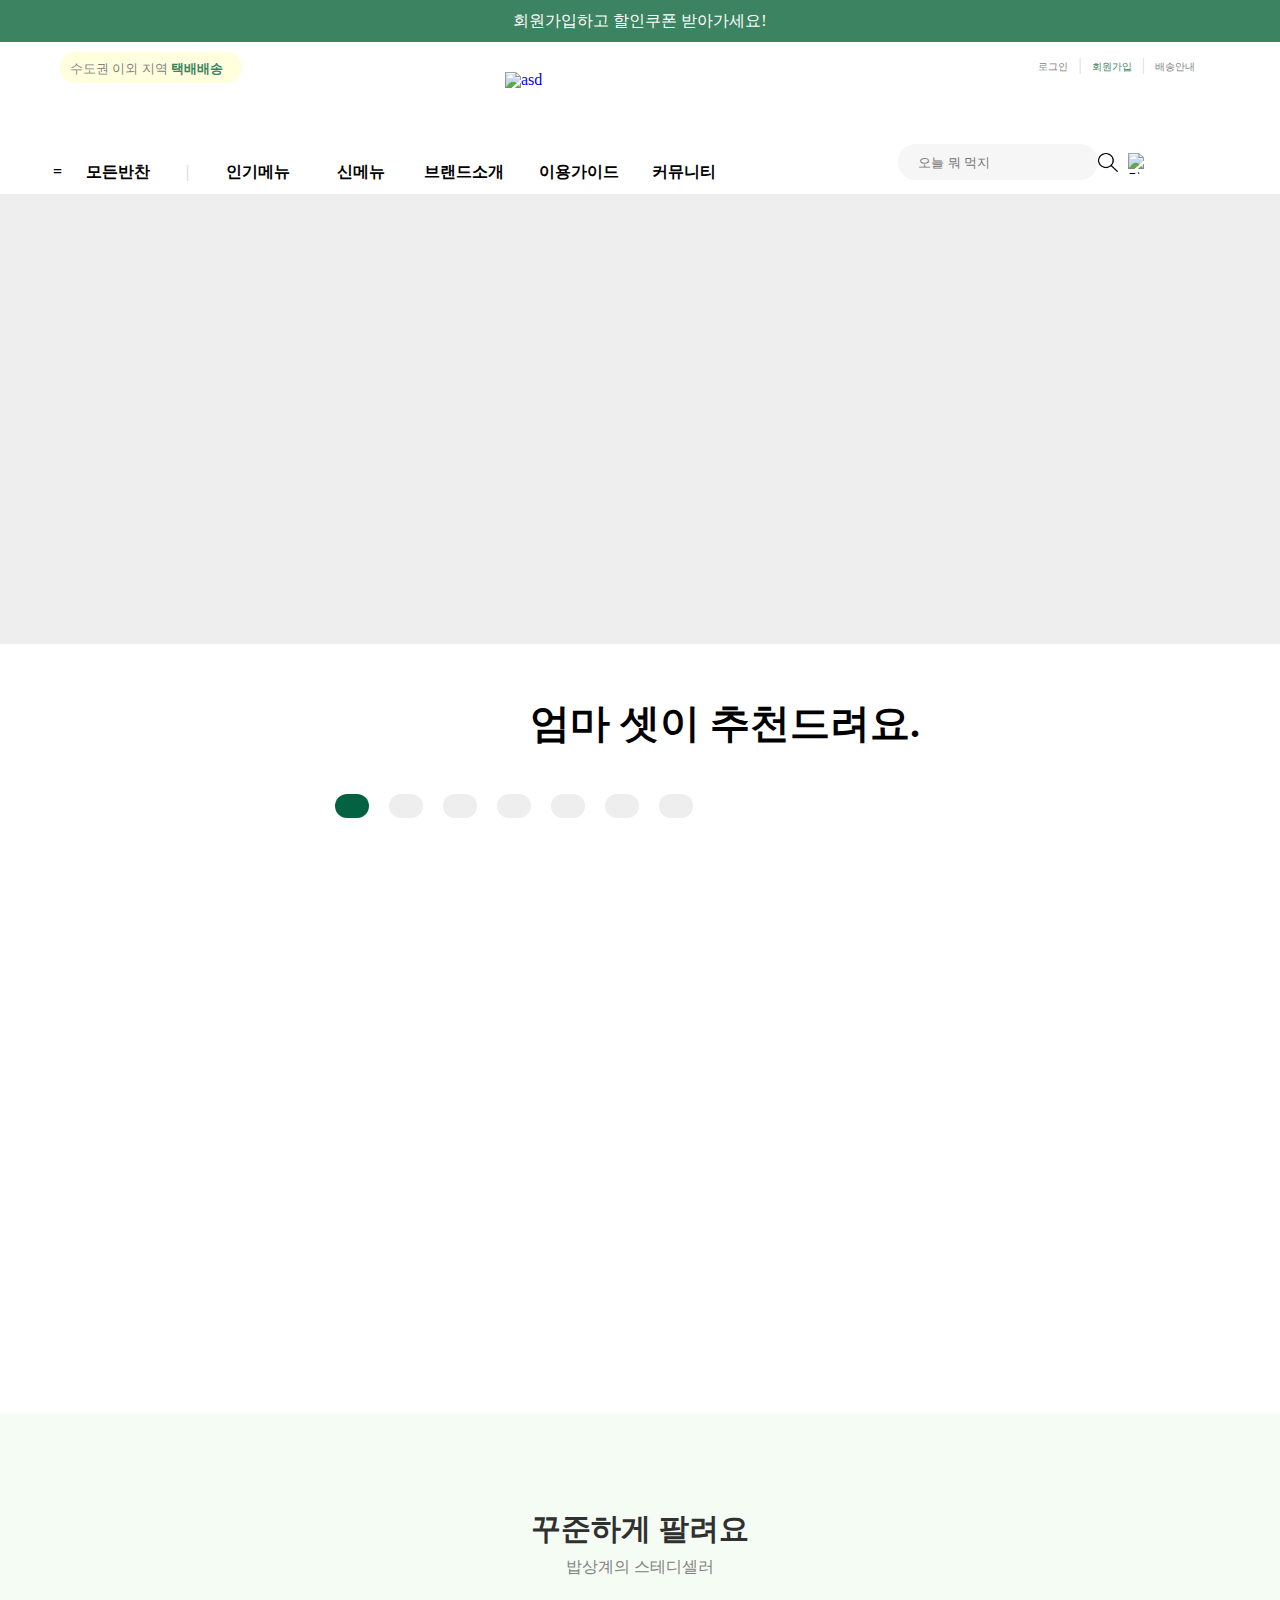
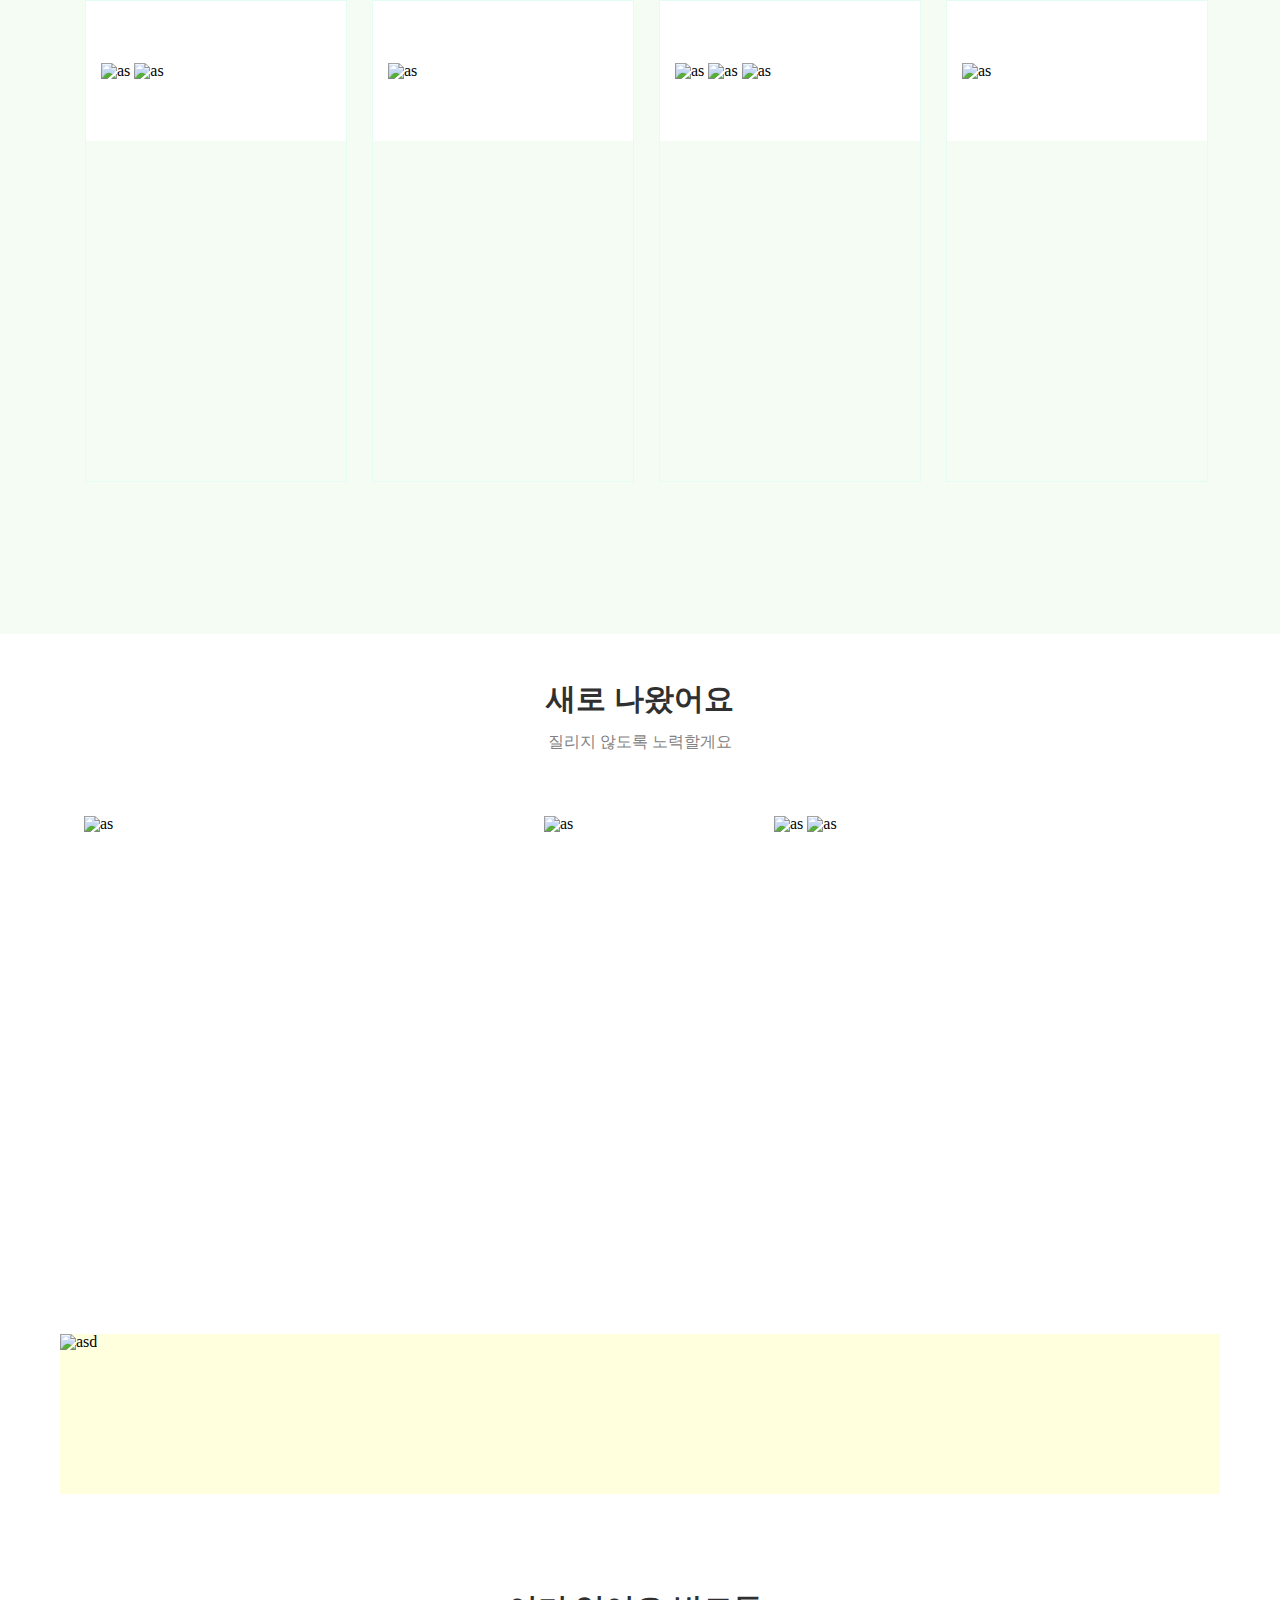
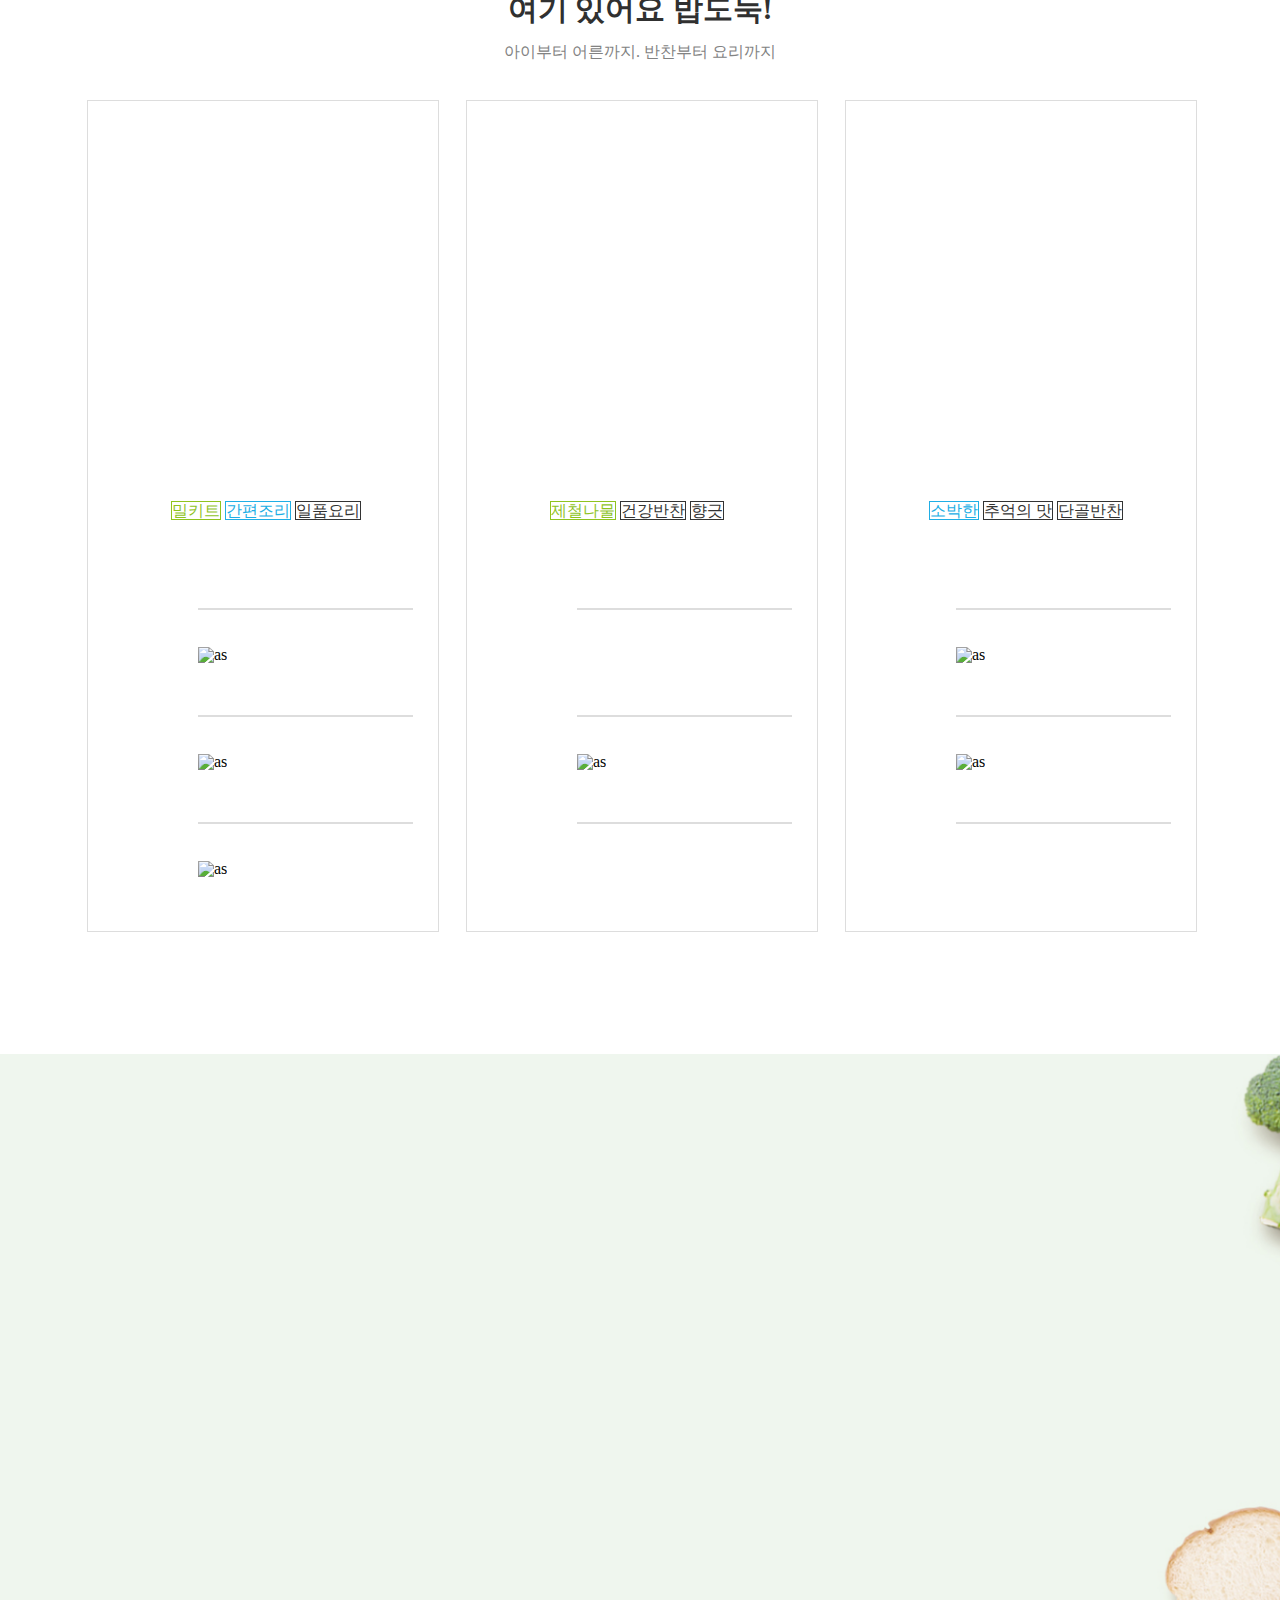
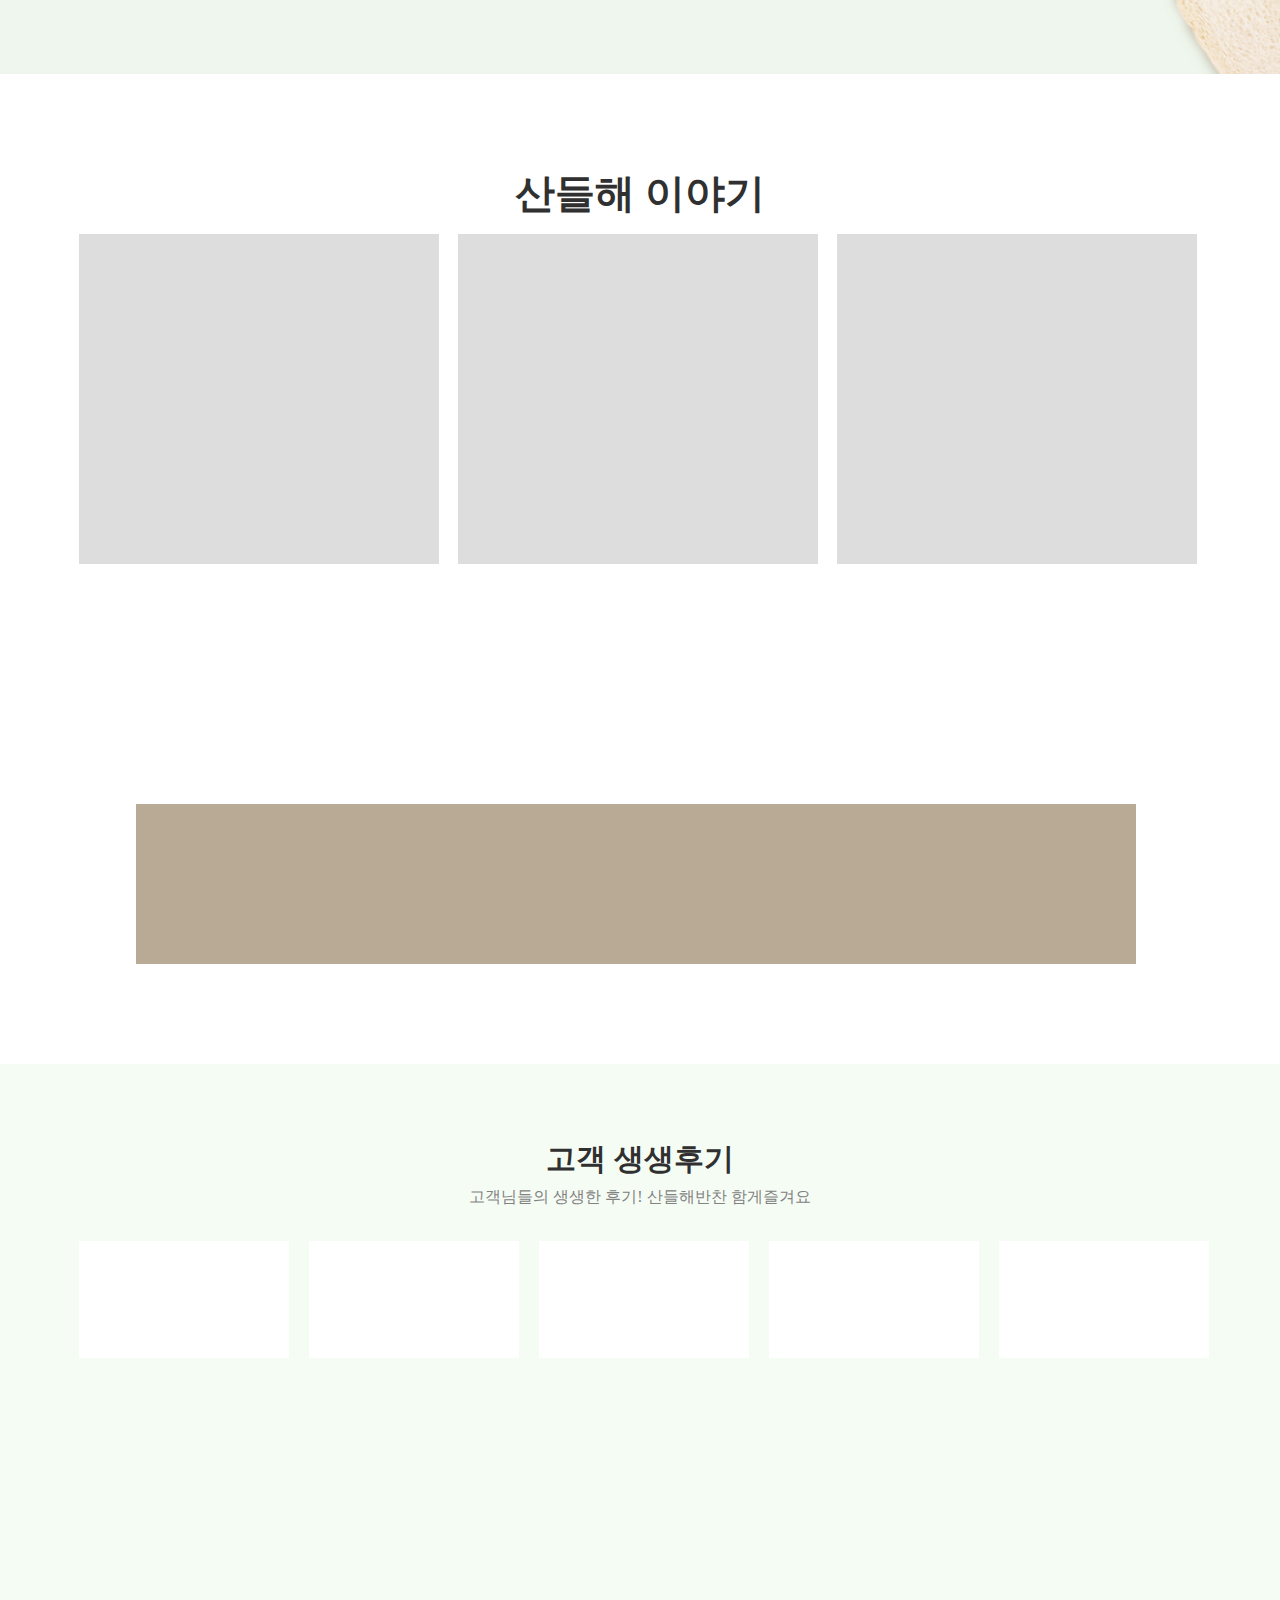
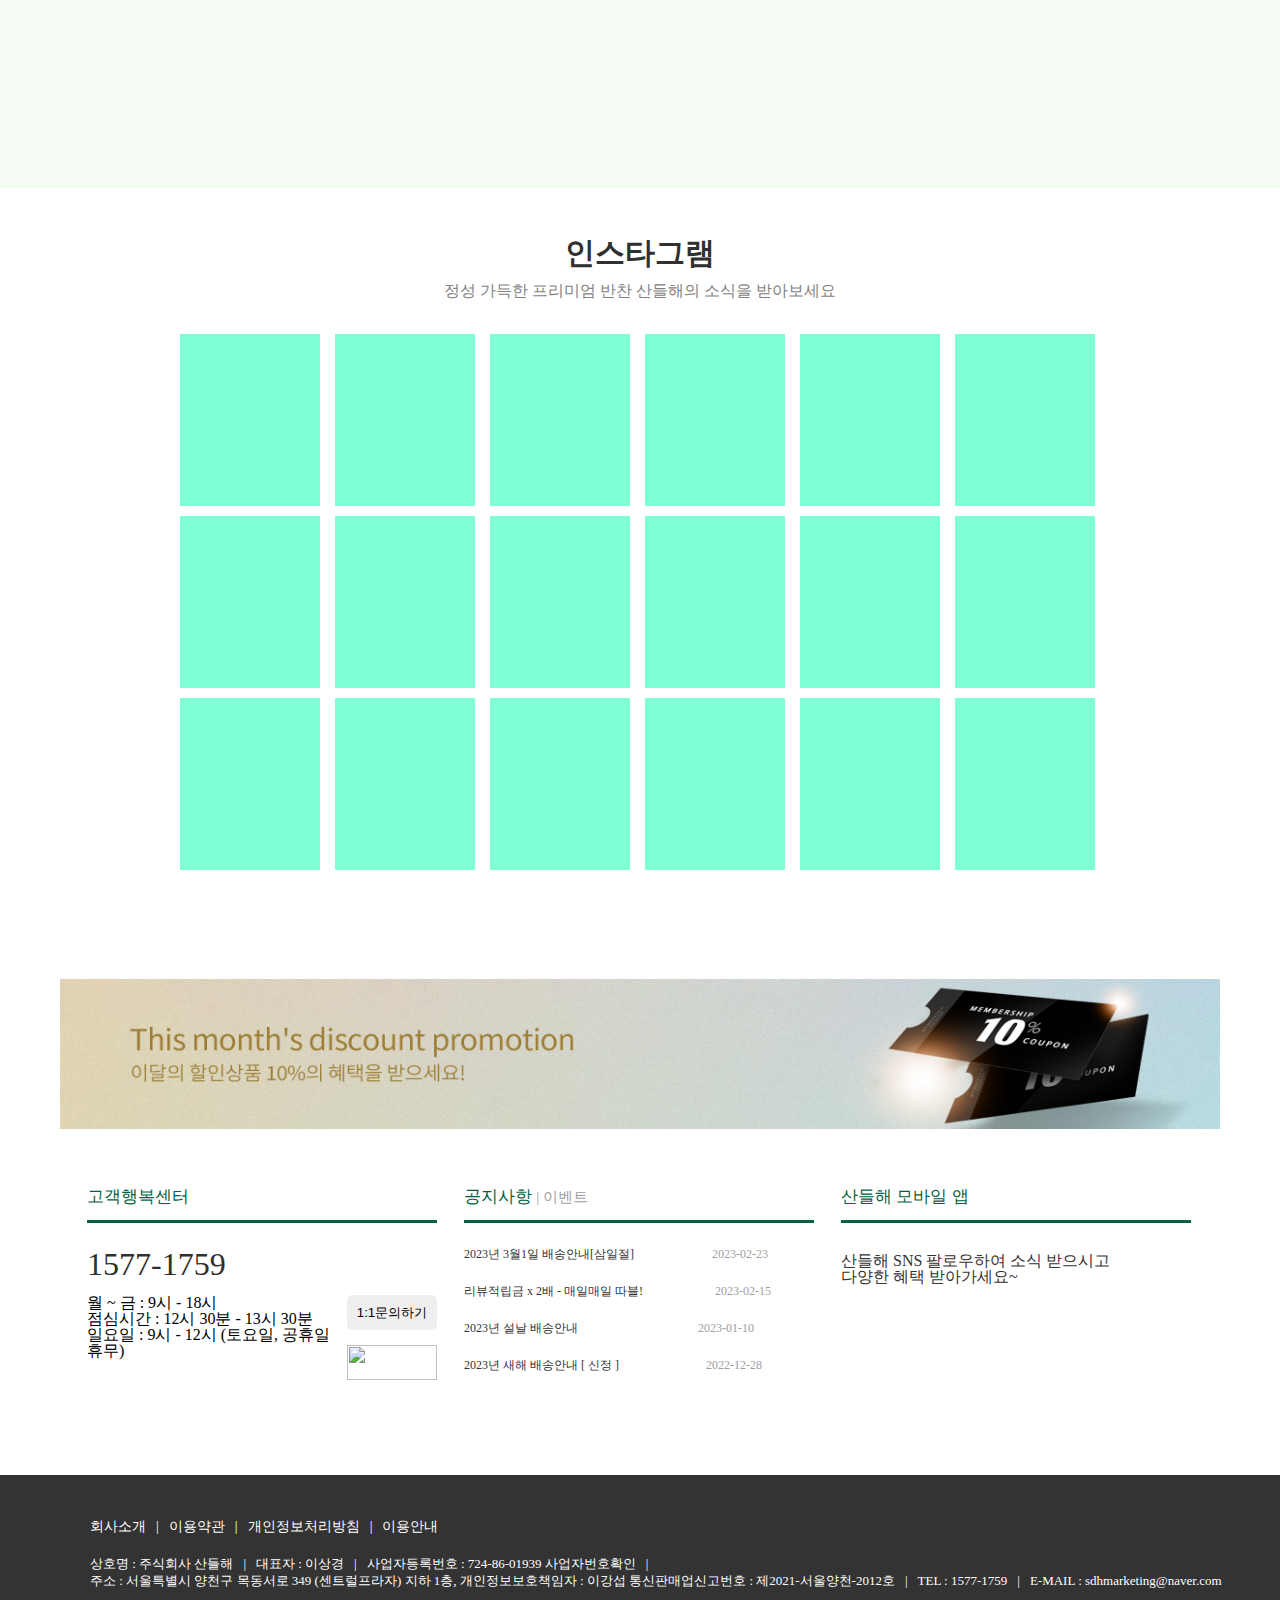
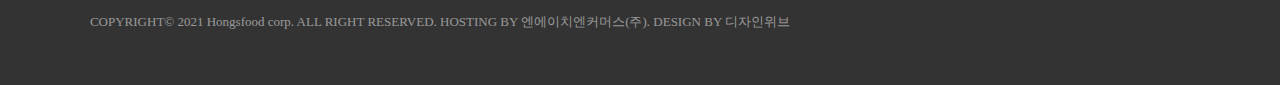
==== index.html @ 8afc1567 "Add files via upload" ====
<!DOCTYPE html>
<html lang="en">
<head>
  <meta charset="UTF-8">
  <meta http-equiv="X-UA-Compatible" content="IE=edge">
  <meta name="viewport" content="width=device-width, initial-scale=1.0">
  <title>산들해반찬</title>
  <link href="css/reset.css" rel="stylesheet">
  <link href="css/common.css" rel="stylesheet">
  <link href="css/main.css" rel="stylesheet">
  <script src="https://ajax.aspnetcdn.com/ajax/jQuery/jquery-3.6.4.min.js"></script>
  <script src ="js/box0.js"></script>
  <script src ="js/box1.js"></script>
  <script src ="js/box2.js"></script>
  <script src ="js/box3.js"></script>
  <script src ="js/box4.js"></script>
  <script src ="js/box5.js"></script>
  <script src ="js/box6.js"></script>
  <script src ="js/box7.js"></script>
  <script src ="js/slide.js"></script>
  <script src ="js/menu_slide.js"></script>
  <script src ="js/menulist_slide.js"></script>


</head>
<body>
  <div id="header">

    <div class="box">
      <a href="#">회원가입하고 할인쿠폰 받아가세요!</a>
    </div>

    <div class="box2">

      <div class="top">
        <p>수도권 이외 지역 <span>택배배송</span></p>
      </div>

      <div class="login">
        <ul>
          <li><a href="login3.html">로그인</a></li>
          <li>|</li>
          <li><a href="login.html"><span>회원가입</span></a></li>
          <li>|</li>
          <li><a href="login.html">배송안내</a></li>             
        </ul>

      </div>

      <div id="logo">
        <a href="#"><img src="img/logo2.jpg" alt="asd"></a>
      </div>
    </div>

    <nav>
      <ul class="rs">
        <li><a href="#">=</a></li>
        <li class="wpqkf"><a href="모든반찬.html" target="_self">모든반찬</a>
          <ul class="sub">
            <li class="top"></li>
            <li><a href=""></a></li>
            <li><a href=""></a></li>
            <li><a href=""></a></li>
            <li><a href=""></a></li>
            <li><a href=""></a></li>
            <li><a href=""></a></li>
            <li><a href=""></a></li>
            <li><a href=""></a></li>
          </ul>
        </li>
        
        <li class="g1">|</li>

        <li class="wpqkf"><a href="sub.html">인기메뉴</a></li>

        <li class="wpqkf"><a href="모든반찬.html">신메뉴</a></li>

        <li class="wpqkf"><a href="sub.html">브랜드소개</a>
          <ul class="sub">
            <li class="top"></li>
            <li><a href=""></a></li>
            <li><a href=""></a></li>
            <li><a href=""></a></li>
            <li><a href=""></a></li>
          </ul>
        </li>
 
        <li class="wpqkf"><a href="sub.html">이용가이드</a>
          <ul class="sub">
            <li class="top"></li>
            <li><a href=""></a></li>
            <li><a href=""></a></li>
            <li><a href=""></a></li>
            <li><a href=""></a></li>
          </ul>
        </li>
         
        <li class="wpqkf"><a href="sub.html">커뮤니티</a>
          <ul class="sub">
            <li class="top"></li>
            <li><a href=""></a></li>
            <li><a href=""></a></li>
            <li><a href=""></a></li>
            <li><a href=""></a></li>
          </ul>
        </li>
      </ul>


      <div class="textbox">
        <input type="image" src="img/icon2.jpg" alt="검색" class="image1">
        <input type="image" src="img/icon.jpg" alt="검색" class="image2">
        <input type="textbox" name="오늘 뭐먹지" class="textbox2" placeholder="오늘 뭐 먹지" autocomplete="off">

      </div>
    </nav>

  </div>

  <div id="slider">


      <ul class="slide">
         <li><a href="sub.html"></a></li>
         <li><a href="sub.html"></a></li>
         <li><a href="sub.html"></a></li>

         
      </ul>

      <span class="prev">&lt;</span>
      <span class="next">&gt;</span>


  </div>

  <div id="container">


    <div id="imgbox3">
      <h1>엄마 셋이 추천드려요.</h1>
      <div class="menu">
        <ul class="jq">
          <li></li>
          <li></li>
          <li></li>
          <li></li>
          <li></li>
          <li></li>
          <li></li>
        </ul>
      </div>

      <div id="list">
        <div id="wpqkfa">
        <div class="tlqkf">
          
        <div class="foodimg">
          <a href="sub.html"></a>
        
          <div class="text">
        
            <div class="icon">
              <a href="sub.html"></a>
            </div>
        
            <a href="sub.html"></a>
            <p></p>
            <h6></h6>
            <div class="smallimg">
              
            </div>
          </div>
        </div>
        
        </div>
        
        <div class="tlqkf">
        <div class="foodimg">
        
          <a href="모든반찬.html"></a>
        
          <div class="text">
            <div class="icon">
              <a href="sub.html"></a>
            </div>
            <a href="sub.html"><h5></h5></a>
            <p></p>
            <h6></h6>
          </div>
        </div>
        </div>
        
        <div class="tlqkf">
        <div class="foodimg">
        
          <a href="sub.html"></a>
        
          <div class="text">
            <div class="icon">
              <a href="sub.html"></a>
            </div>
            <a href="sub.html"></a>
            <p></p>
            <h6></h6>
          </div>
        </div>
        </div>
        
        <div class="tlqkf">
        <div class="foodimg">
        
          <a href="sub.html"></a>
        
          <div class="text">
            <div class="icon">
              <a href="sub.html"></a>
            </div>
            <a href="sub.html"></a>
            <p></p>
            <h6></h6>
          </div>
        </div>
        </div>
        
        <div class="tlqkf">
        <div class="foodimg">
        
          <a href="sub.html"></a>
        
          <div class="text">
            <div class="icon">
              <a href="sub.html"></a>
            </div>
            <a href="sub.html"><h5></h5></a>
            <p></p>
            <h6></h6>
          </div>
        </div>
        </div>




        <div class="tlqkf">
          
          <div class="foodimg">
            <a href="sub.html"></a>
          
            <div class="text">
          
              <div class="icon">
                <a href="sub.html"></a>
              </div>
          
              <a href="sub.html"></a>
              <p></p>
              <h6></h6>
              <div class="smallimg">
                
              </div>
            </div>
          </div>
          </div>
          
          <div class="tlqkf">
          <div class="foodimg">
          
            <a href="모든반찬.html"></a>
          
            <div class="text">
              <div class="icon">
                <a href="sub.html"></a>
              </div>
              <a href="sub.html"><h5></h5></a>
              <p></p>
              <h6></h6>
            </div>
          </div>
          </div>
          
          <div class="tlqkf">
          <div class="foodimg">
          
            <a href="sub.html"></a>
          
            <div class="text">
              <div class="icon">
                <a href="sub.html"></a>
              </div>
              <a href="sub.html"></a>
              <p></p>
              <h6></h6>
            </div>
          </div>
          </div>
          
          <div class="tlqkf">
          <div class="foodimg">
          
            <a href="sub.html"></a>
          
            <div class="text">
              <div class="icon">
                <a href="sub.html"></a>
              </div>
              <a href="sub.html"></a>
              <p></p>
              <h6></h6>
            </div>
          </div>
          </div>
          
          <div class="tlqkf">
          <div class="foodimg">
          
            <a href="sub.html"></a>
          
            <div class="text">
              <div class="icon">
                <a href="sub.html"></a>
              </div>
              <a href="sub.html"><h5></h5></a>
              <p></p>
              <h6></h6>
            </div>
          </div>
          </div>




          <div class="tlqkf">
          
            <div class="foodimg">
              <a href="sub.html"></a>
            
              <div class="text">
            
                <div class="icon">
                  <a href="sub.html"></a>
                </div>
            
                <a href="sub.html"></a>
                <p></p>
                <h6></h6>
                <div class="smallimg">
                  
                </div>
              </div>
            </div>
            
            </div>
            
            <div class="tlqkf">
            <div class="foodimg">
            
              <a href="모든반찬.html"></a>
            
              <div class="text">
                <div class="icon">
                  <a href="sub.html"></a>
                </div>
                <a href="sub.html"><h5></h5></a>
                <p></p>
                <h6></h6>
              </div>
            </div>
            </div>
            
            <div class="tlqkf">
            <div class="foodimg">
            
              <a href="sub.html"></a>
            
              <div class="text">
                <div class="icon">
                  <a href="sub.html"></a>
                </div>
                <a href="sub.html"></a>
                <p></p>
                <h6></h6>
              </div>
            </div>
            </div>
            
            <div class="tlqkf">
            <div class="foodimg">
            
              <a href="sub.html"></a>
            
              <div class="text">
                <div class="icon">
                  <a href="sub.html"></a>
                </div>
                <a href="sub.html"></a>
                <p></p>
                <h6></h6>
              </div>
            </div>
            </div>
            
            <div class="tlqkf">
            <div class="foodimg">
            
              <a href="sub.html"></a>
            
              <div class="text">
                <div class="icon">
                  <a href="sub.html"></a>
                </div>
                <a href="sub.html"><h5></h5></a>
                <p></p>
                <h6></h6>
              </div>
            </div>
            </div>






            <div class="tlqkf">
          
              <div class="foodimg">
                <a href="sub.html"></a>
              
                <div class="text">
              
                  <div class="icon">
                    <a href="sub.html"></a>
                  </div>
              
                  <a href="sub.html"></a>
                  <p></p>
                  <h6></h6>
                  <div class="smallimg">
                    
                  </div>
                </div>
              </div>
              </div>
              
              <div class="tlqkf">
              <div class="foodimg">
                <a href="모든반찬.html"></a>
                <div class="text">
                  <div class="icon">
                    <a href="sub.html"></a>
                  </div>
                  <a href="sub.html"><h5></h5></a>
                  <p></p>
                  <h6></h6>
                </div>
              </div>
              </div>
              
              <div class="tlqkf">
              <div class="foodimg">
                <a href="sub.html"></a>
                <div class="text">
                  <div class="icon">
                    <a href="sub.html"></a>
                  </div>
                  <a href="sub.html"></a>
                  <p></p>
                  <h6></h6>
                </div>
              </div>
              </div>
              
              <div class="tlqkf">
              <div class="foodimg">
                <a href="sub.html"></a>
                <div class="text">
                  <div class="icon">
                    <a href="sub.html"></a>
                  </div>
                  <a href="sub.html"></a>
                  <p></p>
                  <h6></h6>
                </div>
              </div>
              </div>
              
              
              <div class="tlqkf">
              <div class="foodimg">
                <a href="sub.html"></a>
                <div class="text">
                  <div class="icon">
                    <a href="sub.html"></a>
                  </div>
                  <a href="sub.html"><h5></h5></a>
                  <p></p>
                  <h6></h6>
                </div>
              </div>
              </div>


              <div class="tlqkf">
          
                <div class="foodimg">
                  <a href="sub.html"></a>
                
                  <div class="text">
                
                    <div class="icon">
                      <a href="sub.html"></a>
                    </div>
                
                    <a href="sub.html"></a>
                    <p></p>
                    <h6></h6>
                    <div class="smallimg">
                      
                    </div>
                  </div>
                </div>
                
                </div>
                
                <div class="tlqkf">
                <div class="foodimg">
                
                  <a href="모든반찬.html"></a>
                
                  <div class="text">
                    <div class="icon">
                      <a href="sub.html"></a>
                    </div>
                    <a href="sub.html"><h5></h5></a>
                    <p></p>
                    <h6></h6>
                  </div>
                </div>
                </div>
                
                <div class="tlqkf">
                <div class="foodimg">
                
                  <a href="sub.html"></a>
                
                  <div class="text">
                    <div class="icon">
                      <a href="sub.html"></a>
                    </div>
                    <a href="sub.html"></a>
                    <p></p>
                    <h6></h6>
                  </div>
                </div>
                </div>
                
                <div class="tlqkf">
                <div class="foodimg">
                
                  <a href="sub.html"></a>
                
                  <div class="text">
                    <div class="icon">
                      <a href="sub.html"></a>
                    </div>
                    <a href="sub.html"></a>
                    <p></p>
                    <h6></h6>
                  </div>
                </div>
                </div>
                
                
                <div class="tlqkf">
                <div class="foodimg">
                
                  <a href="sub.html"></a>
                
                  <div class="text">
                    <div class="icon">
                      <a href="sub.html"></a>
                    </div>
                    <a href="sub.html"><h5></h5></a>
                    <p></p>
                    <h6></h6>
                  </div>
                </div>
                </div>




        <div class="tlqkf">
          
          <div class="foodimg">
            <a href="sub.html"></a>
          
            <div class="text">
          
              <div class="icon">
                <a href="sub.html"></a>
              </div>
          
              <a href="sub.html"></a>
              <p></p>
              <h6></h6>
              <div class="smallimg">
                
              </div>
            </div>
          </div>
          
          </div>
          
          <div class="tlqkf">
          <div class="foodimg">
          
            <a href="모든반찬.html"></a>
          
            <div class="text">
              <div class="icon">
                <a href="sub.html"></a>
              </div>
              <a href="sub.html"><h5></h5></a>
              <p></p>
              <h6></h6>
            </div>
          </div>
          </div>
          
          <div class="tlqkf">
          <div class="foodimg">
          
            <a href="sub.html"></a>
          
            <div class="text">
              <div class="icon">
                <a href="sub.html"></a>
              </div>
              <a href="sub.html"></a>
              <p></p>
              <h6></h6>
            </div>
          </div>
          </div>
          
          <div class="tlqkf">
          <div class="foodimg">
          
            <a href="sub.html"></a>
          
            <div class="text">
              <div class="icon">
                <a href="sub.html"></a>
              </div>
              <a href="sub.html"></a>
              <p></p>
              <h6></h6>
            </div>
          </div>
          </div>
          
          
          <div class="tlqkf">
          <div class="foodimg">
          
            <a href="sub.html"></a>
          
            <div class="text">
              <div class="icon">
                <a href="sub.html"></a>
              </div>
              <a href="sub.html"><h5></h5></a>
              <p></p>
              <h6></h6>
            </div>
          </div>
          </div>




          <div class="tlqkf">
          
            <div class="foodimg">
              <a href="sub.html"></a>
            
              <div class="text">
            
                <div class="icon">
                  <a href="sub.html"></a>
                </div>
            
                <a href="sub.html"></a>
                <p></p>
                <h6></h6>
                <div class="smallimg">
                  
                </div>
              </div>
            </div>
            
            </div>
            
            <div class="tlqkf">
            <div class="foodimg">
            
              <a href="모든반찬.html"></a>
            
              <div class="text">
                <div class="icon">
                  <a href="sub.html"></a>
                </div>
                <a href="sub.html"><h5></h5></a>
                <p></p>
                <h6></h6>
              </div>
            </div>
            </div>
            
            <div class="tlqkf">
            <div class="foodimg">
            
              <a href="sub.html"></a>
            
              <div class="text">
                <div class="icon">
                  <a href="sub.html"></a>
                </div>
                <a href="sub.html"></a>
                <p></p>
                <h6></h6>
              </div>
            </div>
            </div>
            
            <div class="tlqkf">
            <div class="foodimg">
            
              <a href="sub.html"></a>
            
              <div class="text">
                <div class="icon">
                  <a href="sub.html"></a>
                </div>
                <a href="sub.html"></a>
                <p></p>
                <h6></h6>
              </div>
            </div>
            </div>
            
            
            <div class="tlqkf">
            <div class="foodimg">
            
              <a href="sub.html"></a>
            
              <div class="text">
                <div class="icon">
                  <a href="sub.html"></a>
                </div>
                <a href="sub.html"><h5></h5></a>
                <p></p>
                <h6></h6>
              </div>
            </div>
            </div>
        
        
          
        </div>

      
      </div>

    </div>

    <div id="best">
      <h1>꾸준하게 팔려요</h1>
      <p>밥상계의 스테디셀러</p>

      <div class="bestimg">

        <div class="bestimgbox">
          <a href="sub.html"></a>
          <div class="text2">
            <div class="icon2">
              <a href="sub.html"></a>
            </div>
            <a href="sub.html"><h5></h5></a>
            <p></p>
            <h6></h6>
            <div class="smallimg">
              <img src="img/small_img1.jpg" alt="as">
              <img src="img/small_img2.jpg" alt="as">
            </div>
          </div>
        </div>


        <div class="bestimgbox">
          <a href="sub.html"></a>
          <div class="text2">
            <div class="icon2">
              <a href="sub.html"></a>
            </div>
            <a href="sub.html"><h5></h5></a>
            <p></p>
            <h6></h6>
             <div class="smallimg">
              <img src="img/small_img3.jpg" alt="as">
            </div>
          </div>
        </div>


        <div class="bestimgbox">
          <a href="sub.html"></a>
          <div class="text2">
            <div class="icon2">
              <a href="모든반찬.html"></a>
            </div>
            <a href="sub.html"><h5></h5></a>
            <p></p>
            <h6></h6>
             <div class="smallimg">
              <img src="img/small_img2.jpg" alt="as">
              <img src="img/small_img5.jpg" alt="as">
              <img src="img/small_img4.jpg" alt="as">
            </div>
          </div>
        </div>


        <div class="bestimgbox">
          <a href="sub.html"></a>
          <div class="text2">
            <div class="icon2">
              <a href="sub.html"></a>
            </div>
            <a href="sub.html"><h5></h5></a>
            <p></p>
            <h6></h6>
             <div class="smallimg">
              <img src="img/small_img6.jpg" alt="as">
            </div>
          </div>
        </div>

  

      </div>

    </div>

    

    <div id="new">
      <h1>새로 나왔어요</h1>
      <p>질리지 않도록 노력할게요</p>

      <div class="newbox">
        <div class="newboxa">
          <a href="sub.html"></a>
          <div class="text3">
            <div class="icon3">
              <a href="sub.html"></a>
            </div>
            <a href="sub.html"><h5></h5></a>
            <p></p>
            <h6></h6>
            <div class="smallimg">
              <img src="img/small_img1.jpg" alt="as">
            </div>
          </div>
        </div>
        <div class="newboxa">
          <a href="sub.html"></a>
          <div class="text3">
            <div class="icon3">
              <a href="sub.html"></a>
            </div>
            <a href="sub.html"><h5></h5></a>
            <p></p>
            <h6></h6>
          </div>
        </div>
        <div class="newboxa">
          <a href="sub.html"></a>
          <div class="text3">
            <div class="icon3">
              <a href="sub.html"></a>
            </div>
            <a href="sub.html"><h5></h5></a>
            <p></p>
            <h6></h6>
            <div class="smallimg">
              <img src="img/small_img5.jpg" alt="as">
            </div>
          </div>
        </div>
        <div class="newboxa">
          <a href="sub.html"></a>
          <div class="text3">
            <div class="icon3">
              <a href="sub.html"></a>
            </div>
            <a href="sub.html"><h5></h5></a>
            <p></p>
            <h6></h6>
            <div class="smallimg">
              <img src="img/small_img2.jpg" alt="as">
              <img src="img/small_img3.jpg" alt="as">
            </div>
          </div>
        </div>
        <div class="newboxa">
          <a href="sub.html"></a>
          <div class="text3">
            <div class="icon3">
              <a href="sub.html"></a>
            </div>
            <a href="sub.html"><h5></h5></a>
            <p></p>
            <h6></h6>
          </div>
        </div>

        
          
         
 
        
      </div>
    </div>
    

    <div id="imgbox4">
      <img src="img/small_img33.jpg" alt="asd">
    </div>

    <div id="best2">
      <h1>여기 있어요 밥도둑!</h1>
      <p>아이부터 어른까지. 반찬부터 요리까지</p>
      <div class="bestimg2">

        <div class="bestimgbox2">
           <a href="sub.html"></a>
        </div>
        <div class="bestimgbox2">
          <a href="sub.html"></a>
        </div>
        <div class="bestimgbox2">
          <a href="sub.html"></a>
        </div>
        <div class="text4">
          <div class="textbox4">
            <a href="sub.html"><h2></h2></a>
            <p></p>
            <div class="icon-wrap">
              <span class="green">밀키트</span>
              <span class="blue">간편조리</span>
              <span>일품요리</span>
            </div>
          </div>
          <div class="textbox4">
            <a href="sub.html"><h2></h2></a>
            <p></p>
            <div class="icon-wrap">
              <span class="green">제철나물</span>
              <span>건강반찬</span>
              <span>향긋</span>
            </div>
          </div>
          <div class="textbox4">
            <a href="sub.html"><h2></h2></a>
            <p></p>
            <div class="icon-wrap">
              <span class="blue">소박한</span>
              <span>추억의 맛</span>
              <span>단골반찬</span>
            </div>
          </div>
        </div>
        <div class="menubox">
          <ul>
            <li>
              <div class="help">
                <div class="icon4">
                  <a href="sub.html"></a>
                </div>
              <a href="sub.html"><h5></h5></a>
              <p></p>
              <img src="img/small_img5.jpg" alt="as">
              </div>
              <a href="sub.html" class="wls"></a>
            </li>

            <li>
              <div class="help">
                <div class="icon4">
                  <a href="sub.html"></a>
                </div>
                <a href="sub.html"><h5></h5></a>
                <p></p>
                <img src="img/small_img3.jpg" alt="as">
                </div>
              <a href="sub.html" class="wls"></a>
            </li>

            <li>
              <div class="help">
                <div class="icon4">
                  <a href="sub.html"></a>
                </div>
                <a href="sub.html"><h5></h5></a>         
                <p></p>
                <img src="img/small_img1.jpg" alt="as">
                </div>
              <a href="sub.html" class="wls"></a>
            </li>
          </ul>
          <ul>
            <li>
              <div class="help">
                <div class="icon4">
                  <a href="sub.html"></a>
                </div>
                <a href="sub.html"><h5></h5></a>
                <p></p>
                </div>
              <a href="sub.html" class="wls"></a>
            </li>

            <li>
              <div class="help">
                <div class="icon4">
                  <a href="sub.html"></a>
                </div>
                <a href="sub.html"><h5></h5></a>
                <p></p>
                <img src="img/small_img3.jpg" alt="as">
                </div>
              <a href="sub.html" class="wls"></a>
            </li>
            
            <li>
              <div class="help">
                <div class="icon4">
                  <a href="sub.html"></a>
                </div>
                <a href="sub.html"><h5></h5></a>
                <p></p>
                </div>
              <a href="sub.html" class="wls"></a>
            </li>
          </ul>
          <ul>
            <li>
              <div class="help">
                <div class="icon4">
                  <a href="sub.html"></a>
                </div>
                <a href="sub.html"><h5></h5></a>
                <p></p>
                <img src="img/small_img1.jpg" alt="as">
                </div>
              <a href="sub.html" class="wls"></a>
            </li>
            <li>
              <div class="help">
                <div class="icon4">
                  <a href="sub.html"></a>
                </div>
                <a href="sub.html"><h5></h5></a>
                <p></p>
                <img src="img/small_img2.jpg" alt="as">
                </div>
              <a href="sub.html" class="wls"></a>
            </li>
            <li>
              <div class="help">
                <div class="icon4">
                  <a href="sub.html"></a>
                </div>
                <a href="sub.html"><h5></h5></a>
                <p></p>
                </div>
              <a href="sub.html" class="wls"></a>
            </li>
          </ul>
        </div>
        </div>
      </div>
    
    <div id="bigimg">
      <div class="bigimgbox"></div>
      <div class="bigimgbox2"></div>
    </div>
    
      
  

    <div id="story">
      <a href="sub.html"><h1>산들해 이야기</h1></a>
      <div class="storyimg">
        <a href="sub.html"></a>
      </div>
      <div class="storyimg">
        <a href="sub.html"></a>
      </div>
      <div class="storyimg">
        <a href="sub.html"></a>
      </div>
      <div class="storytext">
          <div class="storytextbox">
            <a href="sub.html"><h6></h6></a>
            <a href="sub.html"><h4></h4></a>
            <p></p>
          </div>
          <div class="storytextbox">
            <a href="sub.html"><h6></h6></a>
            <a href="sub.html"><h4></h4></a>
            <p>
              </p>
          </div>
          <div class="storytextbox">
            <a href="sub.html"><h6></h6></a>
            <a href="sub.html"><h4></h4></a>
            <p>
              </p>
          </div>
      </div>
      <div id="imgbox5">
          <a href="sub.html"></a>
      </div>
    </div>
    <div id="con">
      <h1>고객 생생후기</h1>
      <p>고객님들의 생생한 후기! 산들해반찬 함게즐겨요</p>
      <div class="conimg">
          <div class="conimgbox">
            <a href="sub.html"></a>
            <div class="context">
            <h6></h6>
            <p></p>
          </div>
          </div>
          <div class="conimgbox">
            <a href="sub.html"></a>
            <div class="context">
              <h6></h6>
              <p></p>
            </div>
          </div>
          <div class="conimgbox">
            <a href="sub.html"></a>
            <div class="context">
              <h6></h6>
              <p></p>
            </div>
          </div>
          <div class="conimgbox">
            <a href="sub.html"></a>
            <div class="context">
              <h6></h6>
              <p></p>
            </div>
          </div>
          <div class="conimgbox">
            <a href="sub.html"></a>
            <div class="context">
              <h6></h6>
              <p></p>
            </div>
          </div>
          
          
          
    


      </div>
      

      
    </div>
    <div id="ins">
      <h1>인스타그램</h1>
      <p>정성 가득한 프리미엄 반찬 산들해의 소식을 받아보세요</p>
      <div class="imgs">
          <div class="imgss">
            <a href="sub.html"></a>
          </div>
          <div class="imgss">
            <a href="sub.html"></a>
          </div>
          <div class="imgss">
            <a href="sub.html"></a>
          </div>
          <div class="imgss">
            <a href="sub.html"></a>
          </div>
          <div class="imgss">
            <a href="sub.html"></a>
          </div>
          <div class="imgss">
            <a href="sub.html"></a>
          </div>
          <div class="imgss">
            <a href="sub.html"></a>
          </div>
          <div class="imgss">
            <a href="sub.html"></a>
          </div>
          <div class="imgss">
            <a href="sub.html"></a>
          </div>
          <div class="imgss">
            <a href="sub.html"></a>
          </div>
          <div class="imgss">
            <a href="sub.html"></a>
          </div>
          <div class="imgss">
            <a href="sub.html"></a>
          </div>
          <div class="imgss">
            <a href="sub.html"></a>
          </div>
          <div class="imgss">
            <a href="sub.html"></a>
          </div>
          <div class="imgss">
            <a href="sub.html"></a>
          </div>
          <div class="imgss">
            <a href="sub.html"></a>
          </div>
          <div class="imgss">
            <a href="sub.html"></a>
          </div>
          <div class="imgss">
            <a href="sub.html"></a>
          </div>
      </div>
      <div class="imgw">
        <img src="img/bg-4.jpg" alt="asd">
      </div>
      </div>
      <div id="footer2">
        <div class="ww">
        <a href="sub.html"><h6>고객행복센터</h6></a>
        
        <div class="www">
          <h1>1577-1759</h1>
          <a href="sub.html"><img src="img/www1.jpg" alt=""></a>
          <div class="wwww">
          <a href="sub.html"><button>1:1문의하기</button></a>
          </div>
          <ul>
            <li>월 ~ 금 : 9시 - 18시</li>
            <li>점심시간 : 12시 30분 - 13시 30분</li>
            <li>일요일 : 9시 - 12시 (토요일, 공휴일 휴무)</li>
          </ul>
        </div>
      </div>
      <div class="ww">
        <a href="sub.html"><h6>공지사항 <span>| 이벤트</span></h6></a>
        
        <div class="www">
          <ul>
            <li class="tlqkf"><a href="sub.html"> <pre>2023년 3월1일 배송안내[삼일절]                          <span>2023-02-23</span></pre> </a> </li>
            <li class="tlqkf"><a href="sub.html"> <pre>리뷰적립금 x 2배 - 매일매일 따블!                        <span>2023-02-15</span></pre></a></li>
            <li class="tlqkf"><a href="sub.html"> <pre>2023년 설날 배송안내                                        <span>2023-01-10</span></pre></a></li>
            <li class="tlqkf"><a href="sub.html"> <pre>2023년 새해 배송안내 [ 신정 ]                             <span>2022-12-28</span></pre></a></li>
          </ul>
        </div>
      </div>
      <div class="ww">
        <a href="sub.html"><h6>산들해 모바일 앱</h6></a>
        
        <div class="www">
          <h2>산들해 SNS 팔로우하여 소식 받으시고<br>
            다양한 혜택 받아가세요~</h2>
            <ul>
          <li><a href="sub.html"><img src="img/i-icon1.jpg" alt=""></a></li>
          <li><a href="sub.html"><img src="img/i-icon2.jpg" alt=""></a></li>
        </ul>
        </div>
        
      </div>
      </div>
    


  </div>
  <div id="footer">
    <div class="q">
    <div class="qq">
    <ul>
      <li><a href="sub.html">회사소개</a></li>
      <li>|</li>
      <li><a href="sub.html">이용약관</a></li>
      <li>|</li>
      <li><a href="sub.html">개인정보처리방침</a></li>
      <li>|</li>
      <li><a href="sub.html">이용안내</a></li>
    </ul>
  </div>
    <div class="qqq">
      <ul>
        <li>상호명 : 주식회사 산들해</li>
        <li>|</li>
        <li>대표자 : 이상경</li>
        <li>|</li>
        <li>사업자등록번호 : 724-86-01939 사업자번호확인</li>
        <li>|</li>
        <li>주소 : 서울특별시 양천구 목동서로 349 (센트럴프라자) 지하 1층, 개인정보보호책임자 : 이강섭
          통신판매업신고번호 : 제2021-서울양천-2012호</li>
        <li>|</li>
        <li>TEL : 1577-1759</li>
        <li>|</li>
        <li> E-MAIL : sdhmarketing@naver.com</li>
      </ul>
      <p>COPYRIGHT© 2021 Hongsfood corp. ALL RIGHT RESERVED. HOSTING BY 엔에이치엔커머스(주). DESIGN BY 디자인위브</p>
    </div>
  </div>
  </div>
</body>
</html>
---- css/common.css ----
@charset "utf-8";

   #header {width:100%; height:192.95px; margin:0 auto;}
    #header > .box {width:100%; height:42px; background-color: #3c8461;}
    #header > .box > a {text-align: center; text-decoration: none; margin: 0px 0px 0px 0px; color: #fff; display: block; font-size: 15px large; padding:13px 0px 0px 0px;}

    /*로그인*/
    #header > .box2 {width:1160px; height:97px; margin:0 auto;}
    .box2 > .top {width:182px; height:31px; background-color:#FFFFDE; float:left; margin:10px 0px 0px 0px; border-radius:15px;}
    .box2 > .top > p {font-size:13px; margin:10px; color:#828282;}
    .box2 > .top > p > span {color:#3c8461; font-weight: bold;}

    .login {width:171.58px; height:30px; float:right; margin:10px 10px 0px 0px;}
    .login > ul > li {color:#ddd; float:left; margin:5px 10px 0px 0px;}
    .login > ul > li > a {text-decoration:none; color:#828282; font-size: 10px;}
    .login > ul > li > a > span {text-decoration:none; color:#3c8461; font-size: 10px;}

    /*로고*/
    #logo {width:270px; height:52px; margin:0 auto; padding: 30px 0px 0px;}
    #logo > a > img {width:100%; height:100%;}

    /*네비*/
    #header > nav {width:1160px; height:53.95px; margin:0 auto;}
    nav > ul > li {float:left; text-align: center; width: 115px; padding:10px 0px 0px 0px; color:#3c8461; font-size:16px; font-weight: bold; line-height: 45px;}
    nav > ul > li:nth-of-type(1) {margin: 0px -60px;}
    nav > ul > li:nth-of-type(3) {margin: 0px -45px; color: #ddd}
    nav > ul > li:nth-of-type(5) {margin: 0px -12px;}
    nav > ul > li:nth-of-type(8) {margin: 0px -10px;}
    nav > ul > li > .sub {width: auto; height: auto; text-align: center; position:absolute; box-sizing: border-box; display: none; background-color: #fff;}
    nav > ul > li > .sub > li { width:115px; position: relative;}
    nav > ul > li > .sub > .top {width:0px; height:2px; background-color: #3c8461; margin-bottom: 8px;}
    nav > ul > li > .sub > li > a {color: #000; display: block; padding: 3px 0px; background-color: #fff;}
    nav > ul > li > .sub > li > a:hover {color: #046142; background-color: #eee;}
    nav > ul > li > a {text-decoration:none;color:#000;}
    nav > ul > .g1 {text-decoration:none;color:#000;}
    nav > ul > li > a:hover {color:#3c8461;}
    nav > .textbox > .textbox2 {float:right; padding:0px 10px 0px 20px; width:170px; height:36px; margin:5px 0px 0px 0px; border-radius:20px; border:0; background-color:#F6F6F6;}
    nav > .textbox > .image1 {width:22px; height:21px; float:right; margin:14px 70px 0px 10px}
    nav > .textbox > .image2 {width:20px; height:19px; float:right; margin:14px 0px 0px 0px;}

   


      /*정보*/
      #footer2 {width:1160px; height:230px; padding:40px 0px 0px; margin:0 auto;}
      #footer2 > .ww {width: 350px; height:200px; float: left; margin:30px 0px 0px 27px;} 
      #footer2 > .ww > a > h6 {width:180px; float: left ; padding:0 0 15px ; font-size: 17px; color: #046142;}
      #footer2 > .ww > a > h6 > span {font-size: 15px; color: #9e9e9e;}
      #footer2 > .ww > .www {width:350px; height:160px; float: left; border-top:3px solid #046142 ;}
      #footer2 > .ww > .www > h1 {font-size:32px; color:#303030; margin:25px 0px 15px 0px ;}
      #footer2 > .ww > .www > ul > a {font-size:12px; margin:10px 0px 0px; color:#828282;}
      #footer2 > .ww > .www > ul > li {text-decoration:none;}
      #footer2 > .ww > .www > ul > li > a > pre {font-size:12px; margin:25px 0px 0px 0px; color:#333;}
      #footer2 > .ww > .www > ul > li > a > pre > span {color:#9e9e9e}
      #footer2 > .ww > .www > ul > .tlqkf {margin:20px 0px 0px 0px; font-size:14px; color: #333;}
      #footer2 > .ww > .www > h2 {font-size:16px; color:#333; padding:30px 0px 0px; }
      #footer2 > .ww > .www > a > img {float: right; width: 90px; height:35px; margin:50px 0px 0px 0px; }
      #footer2 > .ww > .www > .wwww > a > button {float: right; width: 90px; height:35px; margin:0px -90px 10px 10px; border-radius:5px; border: 1px;}
      #footer2 > .ww > .www > .wwww > a > button:hover {cursor: pointer;}
      #footer2 > .ww > .www > ul > li > a > img {float: left; margin:60px 10px 0px 0px;} 



     #footer {width:100%; height:210px; margin:0 auto; padding:50px 0px 0px 0px;}
     .q {width:100%px; height:120px; padding:45px 0px; background-color: #f7f7f7; margin:0 auto; background-color: #333;}
     .q > .qq {width:1160px; height:20px; padding:0px 10px 15px 50px; margin:0 auto;} 
     .q > .qq > ul > li {float: left; font-size:14px; margin:0px 0px 0px 10px; color: #fff;}
     .q > .qq > ul > li > a {float: left; font-size:14px; color: #fff;}
     .q > .qqq > ul {width:1170px; height:40px; padding:0px 0px 0px 50px; margin:0 auto;}
     .q > .qqq > ul > li {float: left; font-size:13px; color:#fff; margin:0px 0px 0px 10px;}
     .q > .qqq > ul > li {float: left; font-size:13px; color:#fff; margin:0px 0px 0px 10px; line-height: 17px;}
     .q > .qqq > p {color: #fff; font-size:13px; padding: 20px 460px 0px 60px; color:#ffffff80; text-align: center;}
---- css/main.css ----
@charset "utf-8";


 /*이미지*/
 #slider {width:1900px; height:450px; background-color:#eee; margin:0 auto; overflow: hidden;}
 #slider > .slide {width:5700px; height:450px; float:left;}
 #slider > .slide > li {float: left;}
 #slider > .slide > li > a > img {width:1900px; height:450px; float:left;}
 #slider > span {position: absolute; top:43%; display: block; font-size: 50px; color:#fff; line-height: 40px; 
 cursor: pointer; height: 50px; display: none;}
 #slider > .prev {left:150px; padding:10px;}
 #slider > .next {right:150px; padding:10px;}

 #container {width:100%; height:7180.61px; margin:0 auto;}

 /*이미지2*/

 /*엄마 셋이 추천드려요.*/
 #imgbox3 {width:1450px; height:650px; padding:60px 0px; margin:0 auto;}
 #imgbox3 > h1 {text-align:center; font-size:40px; font-weight: bold;}
 .menu {width:1160px; height:73px; margin:0 auto;}
 .menu > ul {margin:30px 0px 0px 170px;}
 .menu > ul > li {float:left; margin:20px 0px 0px 20px; text-decoration:none; cursor: pointer; border-radius:30px; background-color: #eee; color:#828282; font-size:19px; padding:12px 17px; border-radius: 30px;}
 .menu > ul > li:nth-of-type(1) {background-color: #046142; color: #fff;}
 #list {width:1160px; height:441px; margin:0 auto; padding:36px 0px 0px; overflow: hidden;} 
 #list > #wpqkfa {width: 8100px; height: 441px; float: left;}
 #list > #wpqkfa > .tlqkf > .foodimg {width:210px; height:280px; float:left; margin:0px 0px 0px 0px;}
 #list > #wpqkfa > .tlqkf > .foodimg > a > img {width:100%; height:280px;}
 #list > #wpqkfa > .tlqkf {width:210px; height:415px; float: left; margin:0px 0px 0px 18px; border:1px solid #fff;}
 #list > #wpqkfa > .tlqkf:hover {box-shadow: 4px 4px 4px;color: #eee; opacity: 0.9; transition: 0.2s; border-radius:7px; border:1px solid #eee;}
 #list > #wpqkfa > .tlqkf > .foodimg >.text {width:210px; height:125px; float:left; margin:0px 0px 0px 0px; padding:12px 0px 0px;}
 #list > #wpqkfa > .tlqkf > .foodimg >.text > a {text-decoration:none;}
 #list > #wpqkfa > .tlqkf > .foodimg >.text > a > h5 {font-size:13px; color:#303030; font-weight: bold; margin:0px 0px 0px 5px;} 
 #list > #wpqkfa > .tlqkf > .foodimg >.text > p {font-size:27px; color:#046142; padding:15px 5px 0px;}
 #list > #wpqkfa > .tlqkf > .foodimg >.text > p > span {font-size:20px;}
 #list > #wpqkfa > .tlqkf > .foodimg >.text > h6 {font-size:13px; padding:15px 5px 0px; color:#828282;}
 #list > #wpqkfa > .tlqkf > .foodimg >.text > .icon {float:right; margin:-5px 5px 0px 0px;}
 #list > #wpqkfa > .tlqkf > .foodimg >.text > .icon > a > img {width:20px; height:20px; border: 1px solid #424242; border-radius:20px; padding:3px;}
 #list > #wpqkfa > .tlqkf > .foodimg >.text > .smallimg {margin:10px 0px 0px 5px;}


 /*꾸준하게 팔려요*/
 #best {width:100%; height:720px; padding:100px 0px 0px; background-color:#F5FCF4;}
 #best > h1 {font-size:30px; text-align: center; color:#303030; font-weight: bold;}
 #best > p {text-align: center; padding:15px 0px 0px; color: #828282; font-size:16px;}
 #best >.bestimg {width:1160px; height:557px; margin:0 auto; padding:0px 0px 11px;}
 #best >.bestimg > .bestimgbox {width:260px; height:340px; float:left; margin:25px 0px 0px 25px;}
 #best >.bestimg > .bestimgbox > a > img {width:100%; height:340px;}
 #best >.bestimg > .bestimgbox {width:260px; height:480px; border:1px solid #e5fcf4;}
 #best >.bestimg > .bestimgbox:hover {box-shadow: 4px 4px 4px;color: #eee; opacity: 0.9; transition: 0.2s; border-radius:7px; border:1px solid #eee;}
 #best >.bestimg > .bestimgbox > .text2 {width:260px; height:140px; float:left; padding:12px 15px 26px; box-sizing: border-box
   ;margin:0px 0px 0px 0px ; background-color: #fff;}
 #best >.bestimg > .bestimgbox > .text2 > a {text-decoration:none;}
 #best >.bestimg > .bestimgbox > .text2 > a > h5 {font-size:13px; color:#303030; font-weight: bold;}
 #best >.bestimg > .bestimgbox > .text2 > p {font-size:27px; color:#046142; padding:15px 0px 0px;}
 #best >.bestimg > .bestimgbox > .text2 > p > span {font-size:20px;}
 #best >.bestimg > .bestimgbox > .text2 > p > span:nth-of-type(2) {font-size:15px; color:#828282;}
 #best >.bestimg > .bestimgbox > .text2 > h6 {font-size:13px; padding:15px 0px 0px; color:#828282;}
 #best >.bestimg > .bestimgbox > .text2 > .icon2 {float:right; margin:-5px 0px 0px 0px;}
 #best >.bestimg > .bestimgbox > .text2 > .icon2 > a > img {width:25px; height:25px; border: 1px solid #424242; border-radius:20px; padding:3px;}
 #best >.bestimg > .bestimgbox > .text2 > .smallimg {margin:20px 0px 0px 0px;}


 /*새로 나왔어요*/
 #new {width:1160px; height:650px; padding:50px 0px 0px 0px; margin:0 auto;}
 #new > h1 {font-size:30px; text-align: center; color:#303030; font-weight: bold;}
 #new > p {text-align: center; padding:20px 0px 15px; color: #828282; font-size:16px; }   
 #new > .newbox {width:1160px; height:455px;}
 #new > .newbox > .newboxa {width:210px; height:405px; float:left; margin:0px 0px 0px 18px; border:1px solid #fff;}
 #new > .newbox > .newboxa:hover {box-shadow: 4px 4px 4px;color: #eee; opacity: 0.9; transition: 0.2s; border-radius:7px; border:1px solid #eee;}
 #new > .newbox > .newboxa > a > img {width:100%; height:280px;}
 #new > .newbox > .newboxa> .text3 {width:210px; height:110px; float:left; margin:0px 0px 0px 0px; padding:12px 0px 0px;} 
 #new > .newbox > .newboxa > .text3 > a {text-decoration:none;}
 #new > .newbox > .newboxa > .text3 > a > h5 {font-size:13px; color:#303030; font-weight: bold; padding:0px 5px 0px;}
 #new > .newbox > .newboxa > .text3 > p {font-size:27px; color:#046142; padding:15px 5px 0px;}
 #new > .newbox > .newboxa > .text3 > p > span {font-size:20px;}
 #new > .newbox > .newboxa > .text3 > p > strike {font-size:15px; color: #828282; padding:0px 0px 0px 10px;}
 #new > .newbox > .newboxa > .text3 > h6 {font-size:13px; padding:15px 5px 0px; color:#828282;}
 #new > .newbox > .newboxa > .text3 > .icon3 {float:right; margin:-5px 5px 0px 0px;}
 #new > .newbox > .newboxa > .text3 > .icon3 > a > img {width:25px; height:25px; border: 1px solid #424242; border-radius:20px; padding:3px;}
 #new > .newbox > .newboxa > .text3 > .smallimg {margin:8px 0px 0px 5px;} 

 /*작은이미지1*/
 #imgbox4 {width:1160px; height:160px; background-color: #FFFFDE; margin:0 auto;}
 #imgbox4 > img {width:100%; height:100%;}

 /*여기 있어요 밥도둑!*/
 #best2 {width:1160px; height:1000px; margin:0 auto; padding:100px 0px 60px 0px;}
 #best2 > h1 {font-size:30px; text-align: center; color:#303030; font-weight: bold; padding:0px 0px 5px 0px;}
 #best2 > p {text-align: center; padding:15px 0px 0px; color: #828282; font-size:16px;}
 #best2 > .bestimg2 {width:1160px; height:896px; padding:30px 0px 0px; margin:10px 0px 0px 0px;}  
 #best2 > .bestimg2 > .bestimgbox2 {width:350px; height:360px; float:left; margin:0px 0px 0px 27px; border-left:1px solid #ddd; border-right:1px solid #ddd; border-top:1px solid #ddd;}
 #best2 > .bestimg2 > .bestimgbox2 > a > img {width:100%; height: 700px;}
 #best2 > .bestimg2 > .text4 > .textbox4 {width:350px; height:130px; float: left; margin:0px 0px 0px 27px;  border-top:none; border-left:1px solid #ddd; border-right:1px solid #ddd;}
 #best2 > .bestimg2 > .menubox > ul {width:350px; height:340px; float:left; margin:0px 0px 0px 27px; border:1px solid #ddd; border-top:none;}
 #best2 > .bestimg2 > .menubox > ul > li {width:300px; height:90px; margin:17px 0px 0px 25px;}
 #best2 > .bestimg2 > .text4 > .textbox4 > a {text-decoration:none;}
 #best2 > .bestimg2 > .text4 > .textbox4 > a > h2 {font-size:20px; color:#303030; text-align:center; font-weight: bold; margin:10px 0px 0px 0px;}
 #best2 > .bestimg2 > .text4 > .textbox4 > p {font-size:15px; padding:12px 0px 0px; text-align:center; color: #828282;}
 #best2 > .bestimg2 > .text4 > .textbox4 > .icon-wrap {width:267px; height:25px; padding:20px 0px 0px 83px;}
 #best2 > .bestimg2 > .text4 > .textbox4 > .icon-wrap > span {margin:0 auto; border:1px solid #333; color: #333; }
 #best2 > .bestimg2 > .text4 > .textbox4 > .icon-wrap > .green {margin:0 auto; border:1px solid #8fc31f; color: #8fc31f;}
 #best2 > .bestimg2 > .text4 > .textbox4 > .icon-wrap > .blue {margin:0 auto; border:1px solid #20aee5; color: #20aee5;}
 #best2 > .bestimg2 > .menubox > ul > li > a > img {width:70px; height:90px;} 
 #best2 > .bestimg2 > .menubox > ul > li > .help {width:215px; height:90px; float:right; border-top:2px solid #ddd;}
 #best2 > .bestimg2 > .menubox > ul > li > .help > a {text-decoration:none;}
 #best2 > .bestimg2 > .menubox > ul > li > .help > a > h5 {font-size:15px; color:#303030; padding:10px 0px 20px 0px; font-weight: bold;}
 #best2 > .bestimg2 > .menubox > ul > li > .help > p {font-size:17px; color: #046142;}
 #best2 > .bestimg2 > .menubox > ul > li > .help > .icon4 {float:right; margin:15px 5px 0px 0px;}
 #best2 > .bestimg2 > .menubox > ul > li > .help > .icon4 > a > img {width:25px; height:25px; border: 1px solid #424242; border-radius:20px; padding:3px;}
 #best2 > .bestimg2 > .menubox > ul > li > .help > img {margin:7px 0px 0px 0px;}



 /*큰이미지*/
 #bigimg {width:100%; height:620px; background-image:url("../img/bg-1.jpg.webp");
 background-position: center; background-size: cover; margin:0 auto;}
 #bigimg > .bigimgbox {margin:0 auto; width:1000px; height:170px;}
 #bigimg > .bigimgbox > img {width:550px; height:350px; margin:110px 0px 0px 0px;}
 #bigimg > .bigimgbox2 {margin:0 auto; width:100px; height:300px;}
 #bigimg > .bigimgbox2 > img {width:550px; height:330px;margin:80px 0px 0px 0px;}

 /*산들해 이야기*/
 #story {width:1160px; height:790px; margin:0 auto; padding:100px 0px;}
 #story > a {text-decoration:none; color: #303030;}
 #story > a > h1 {text-align:center; font-size:40px; font-weight: bold; margin:0px 0px 20px 0px;}
 #story > .storyimg {width:360px; height:330px; background-color: #ddd; float:left; margin:0px 0px 0px 19px;}
 #story > .storyimg > a > img {width:100%; height:100%;}
 #story > .storyimg > a > img:hover {opacity:0.7; transition:0.3s;} 
 #story > .storytext > .storytextbox {width:360px; height:100px; float: left; margin:0px 0px 0px 19px; padding:17px 0px 0px;}
 #story > .storytext > .storytextbox > a > h6 {font-size:13px; color: #046142; font-weight: bold;}
 #story > .storytext > .storytextbox > a {text-decoration:none;}
 #story > .storytext > .storytextbox > a > h4 {font-size:20px; color:#303030; padding:15px 0px 0px; font-weight: bold;}
 #story > .storytext > .storytextbox > p {font-size: 13px; color:#828282; padding:12px 0px 0px; line-height: 17px;}

/*작은 이미지2*/
 #imgbox5 {width:1000px; height:160px; background-color: rgb(185, 170, 150); margin:590px 0px 0px 76px;}
 #imgbox5 > a > img {width:100%; height:100%;}

 /*고객 생생후기*/
   #con {width:100%; height:594px; padding:80px 0px 50px; background-color:#F5FCF4; margin:0 auto;}
   #con > h1 {font-size:30px; text-align: center; color:#303030; font-weight: bold;}
   #con > p {text-align: center; padding:15px 0px 35px; color: #828282; font-size:16px;}
   #con > .conimg {width:1160px; height:420px; margin:0 auto;}
   #con > .conimg > .conimgbox {width:210px; height:367px; float:left; margin:0px 0px 0px 18px; border:1px solid #F5FCF4;} 
   #con > .conimg > .conimgbox > a > img {width:100%; height:250px;}
   #con > .conimg > .conimgbox:hover {box-shadow: 4px 4px 4px;color: #eee; opacity: 0.9; transition: 0.2s; border-radius:7px; border:1px solid #eee;}
   #con > .conimg > .conimgbox > .context {width:210px; height:105px; background-color:#fff; float:left; margin:0px 0px 0px 0px; padding:12px 0px 0px;}
   #con > .conimg > .conimgbox > .context > h6 {font-size: 12px; margin:12px 12px 0px; color: #303030; line-height: 16px;}
   #con > .conimg > .conimgbox > .context > p {font-size: 14px; margin:12px 12px 0px; color: #828282; } 

   /*인스타*/
   #ins {width:1160px; height:930px; margin:0 auto;}
   #ins > h1 {font-size:30px; text-align: center; color:#303030; font-weight: bold; padding:50px 0px 0px;}
   #ins > p {text-align: center; padding:15px 0px 35px; color: #828282; font-size:16px;}
   #ins > .imgs {width:950px; height:620px; margin:0 auto;}
   #ins > .imgw {width:1160px; height:150px; margin: auto; padding:25px 0px 0px 0px;}
   #ins > .imgw > img {width:100%; height:100%;}
   #ins > .imgs > .imgss {width:140px; height:172px; background-color: aquamarine; float: left; margin:0px 0px 10px 15px;}
   #ins > .imgs > .imgss > a > img {width:100%; height:100%; background-color: #052c1f;}
   #ins > .imgs > .imgss > a > img:hover {opacity: 0.7; transition:0.2s;}
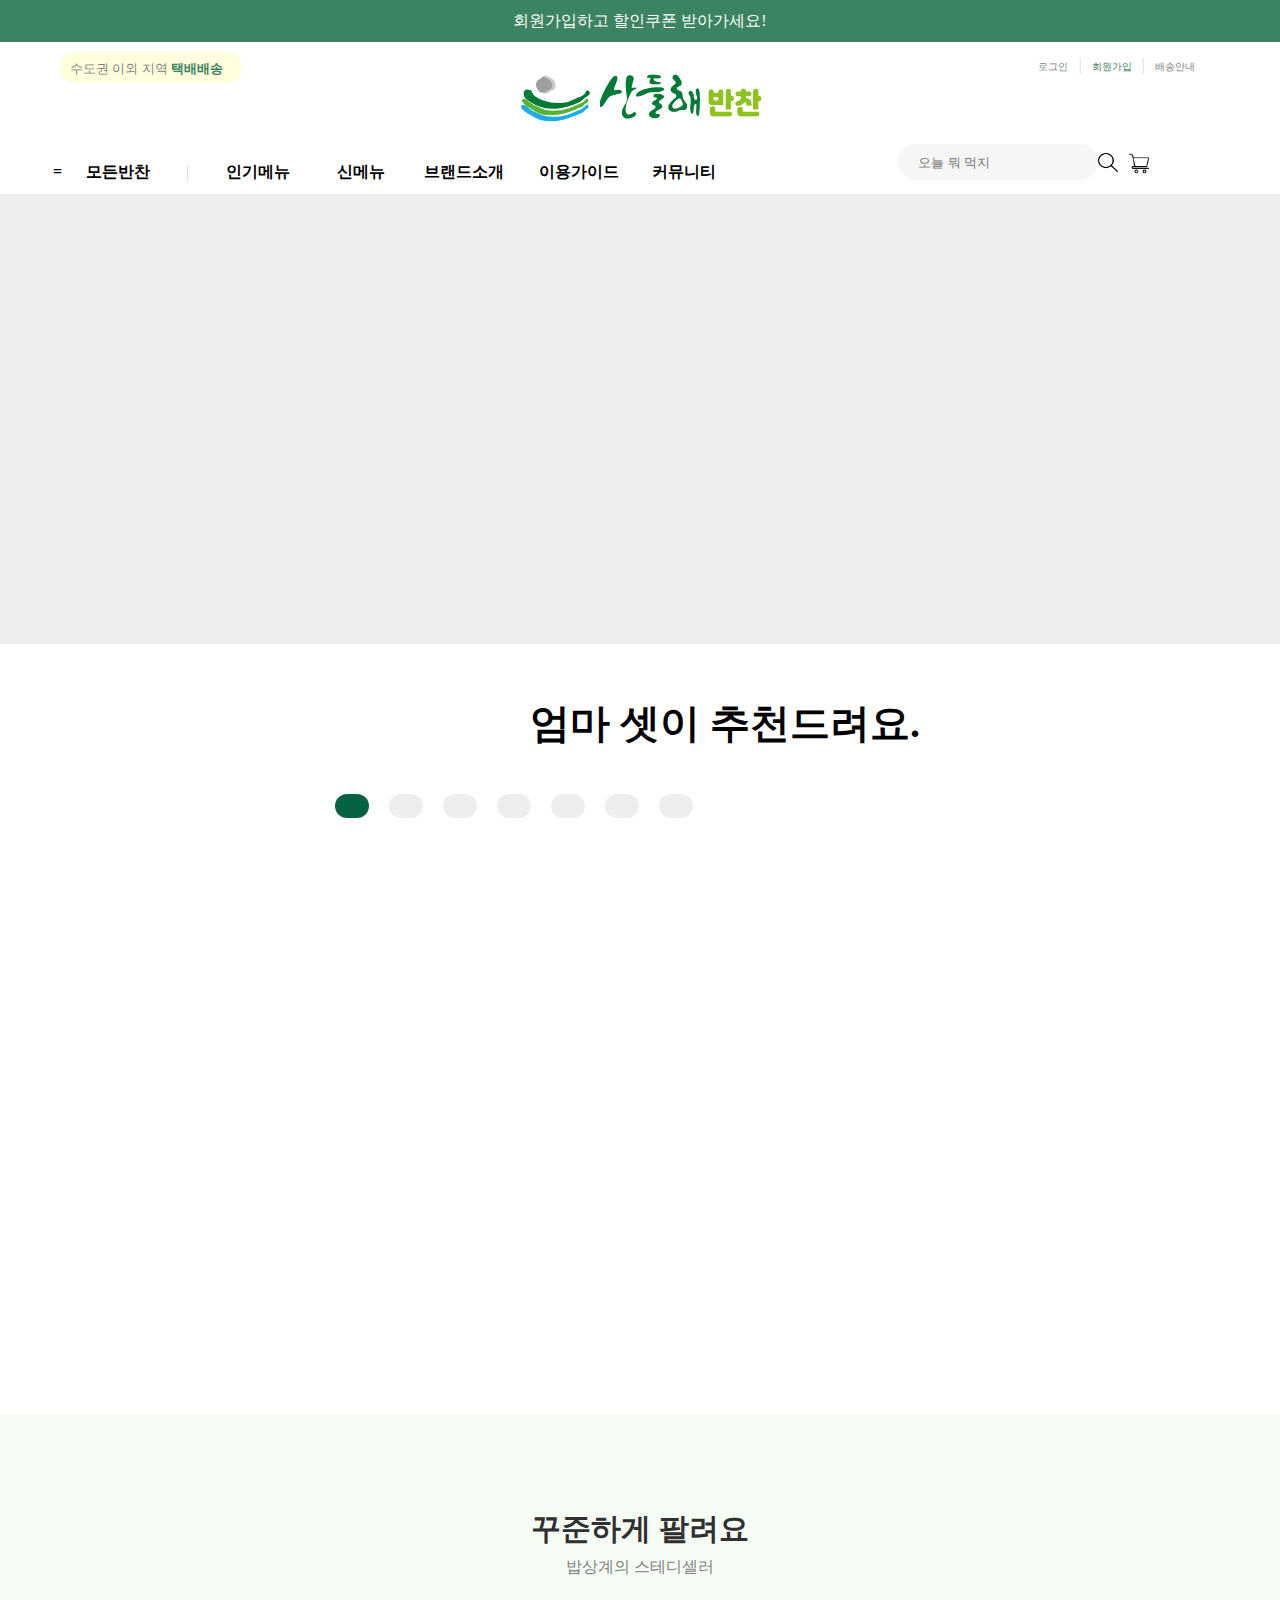
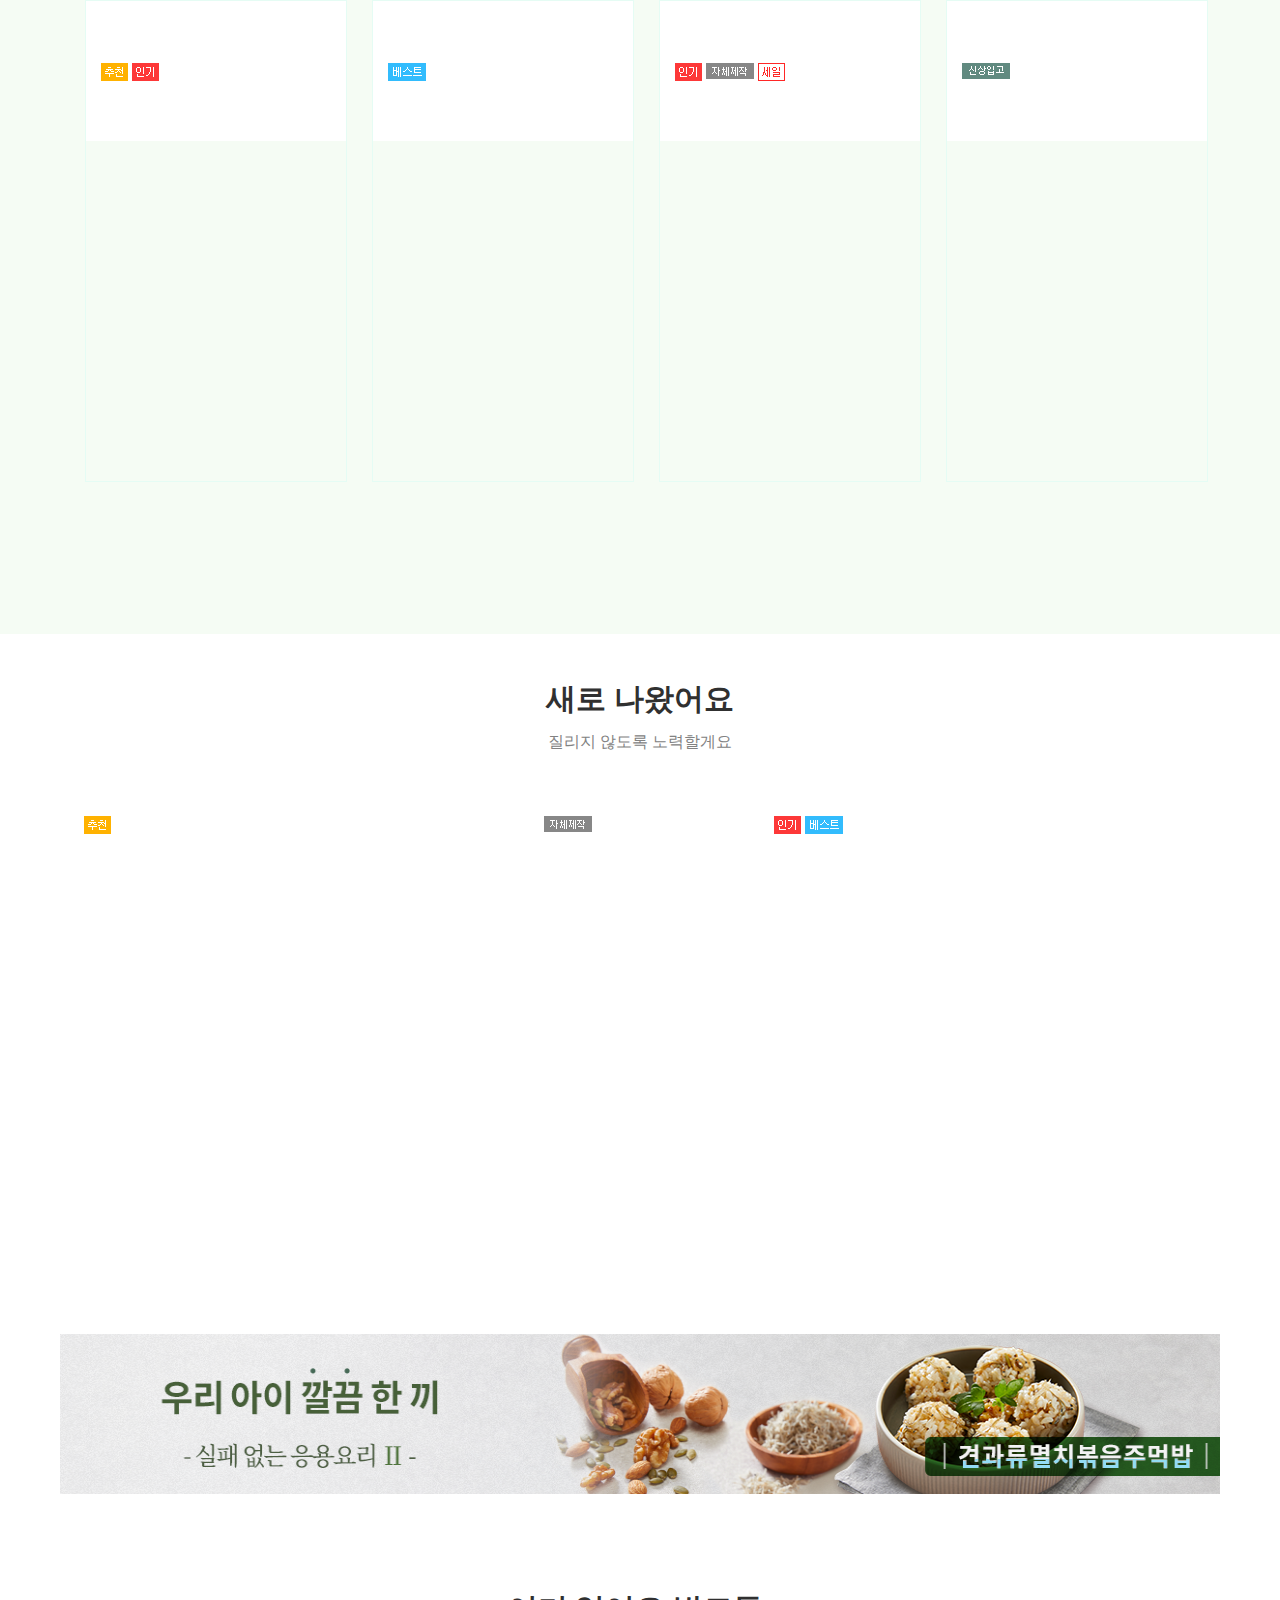
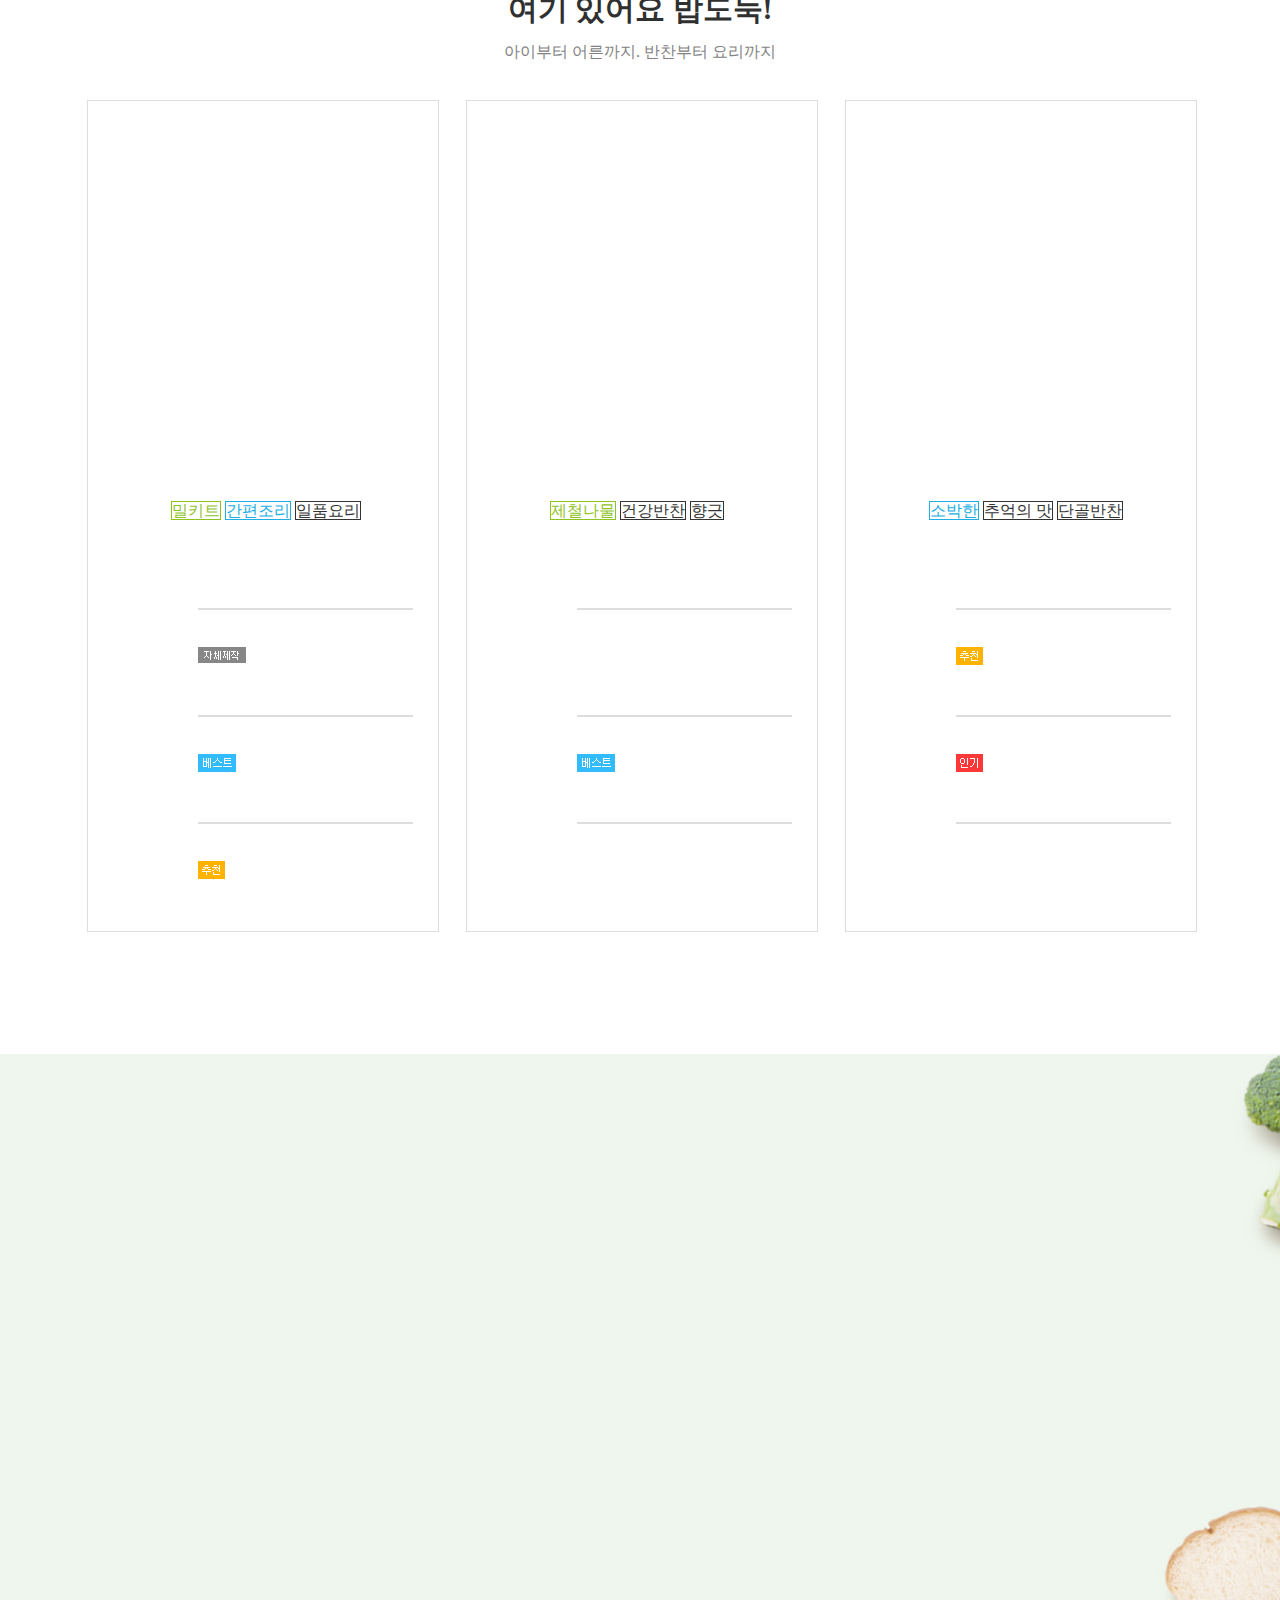
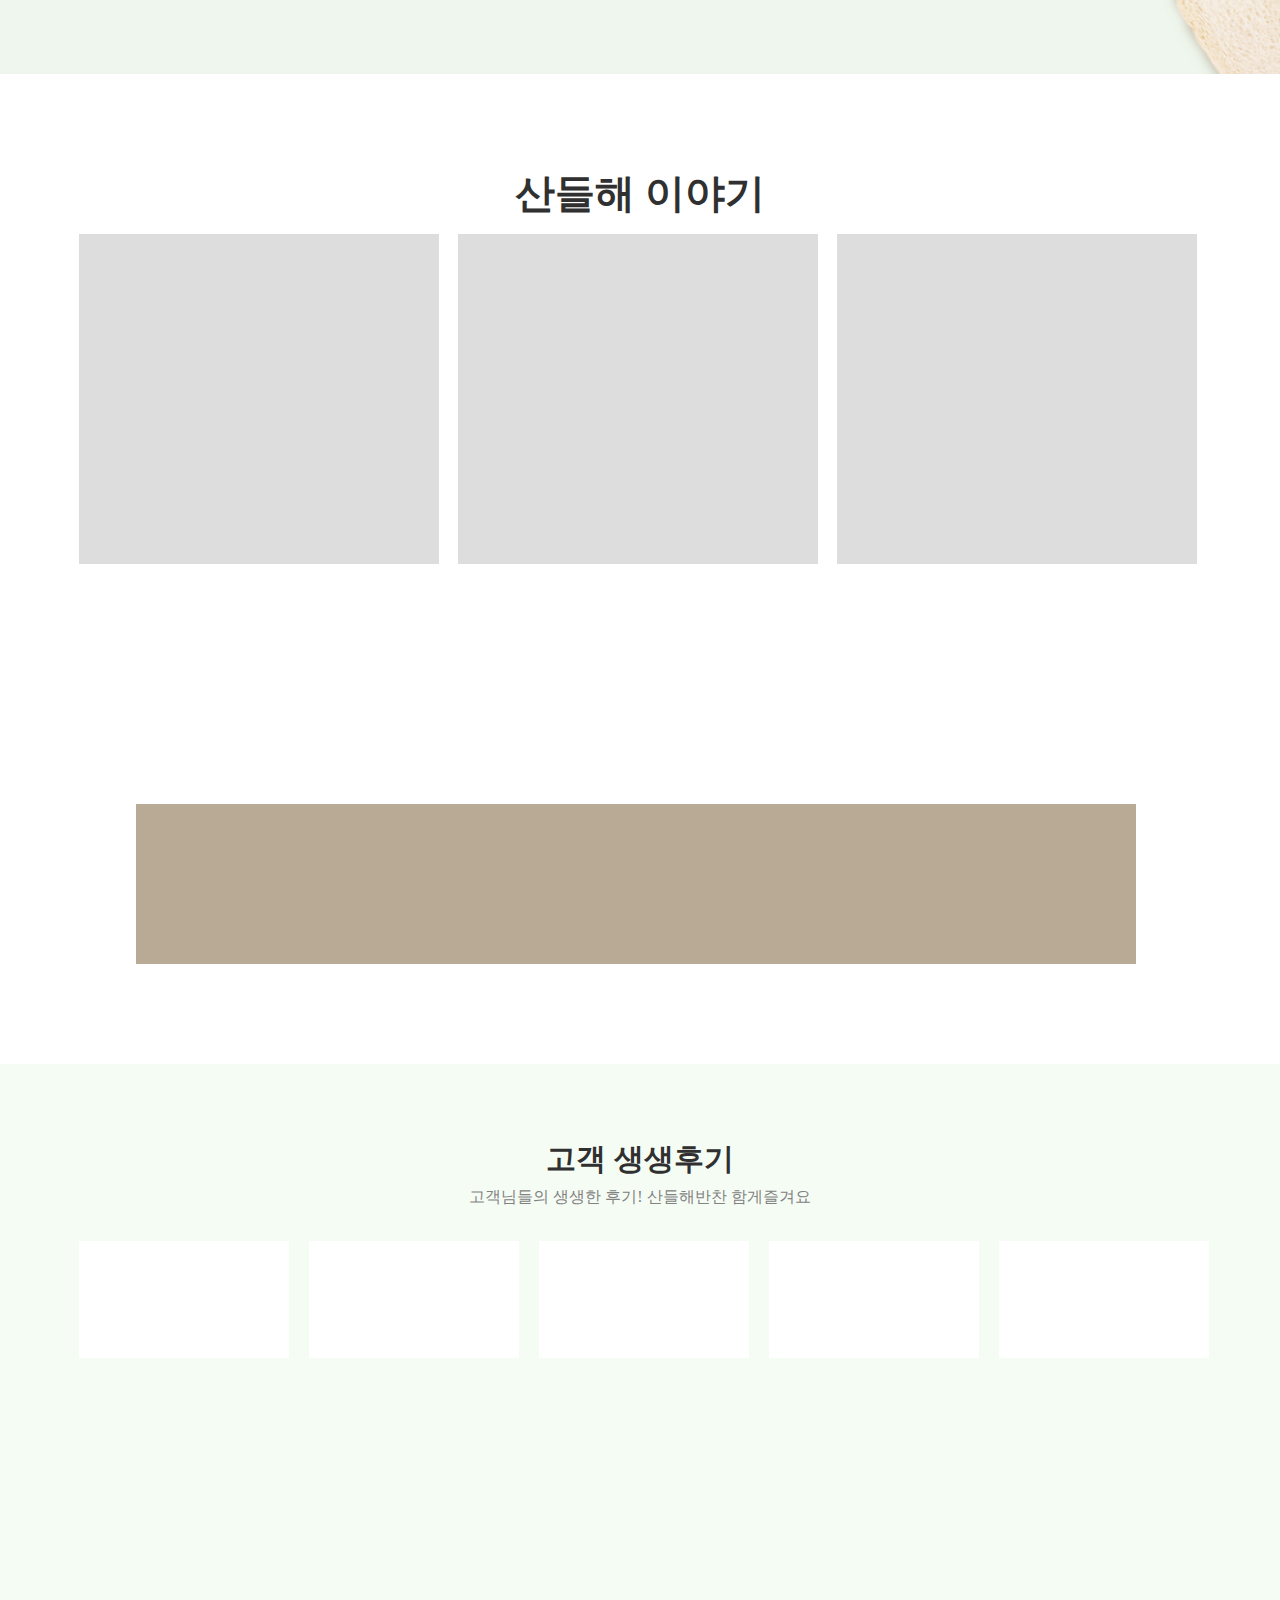
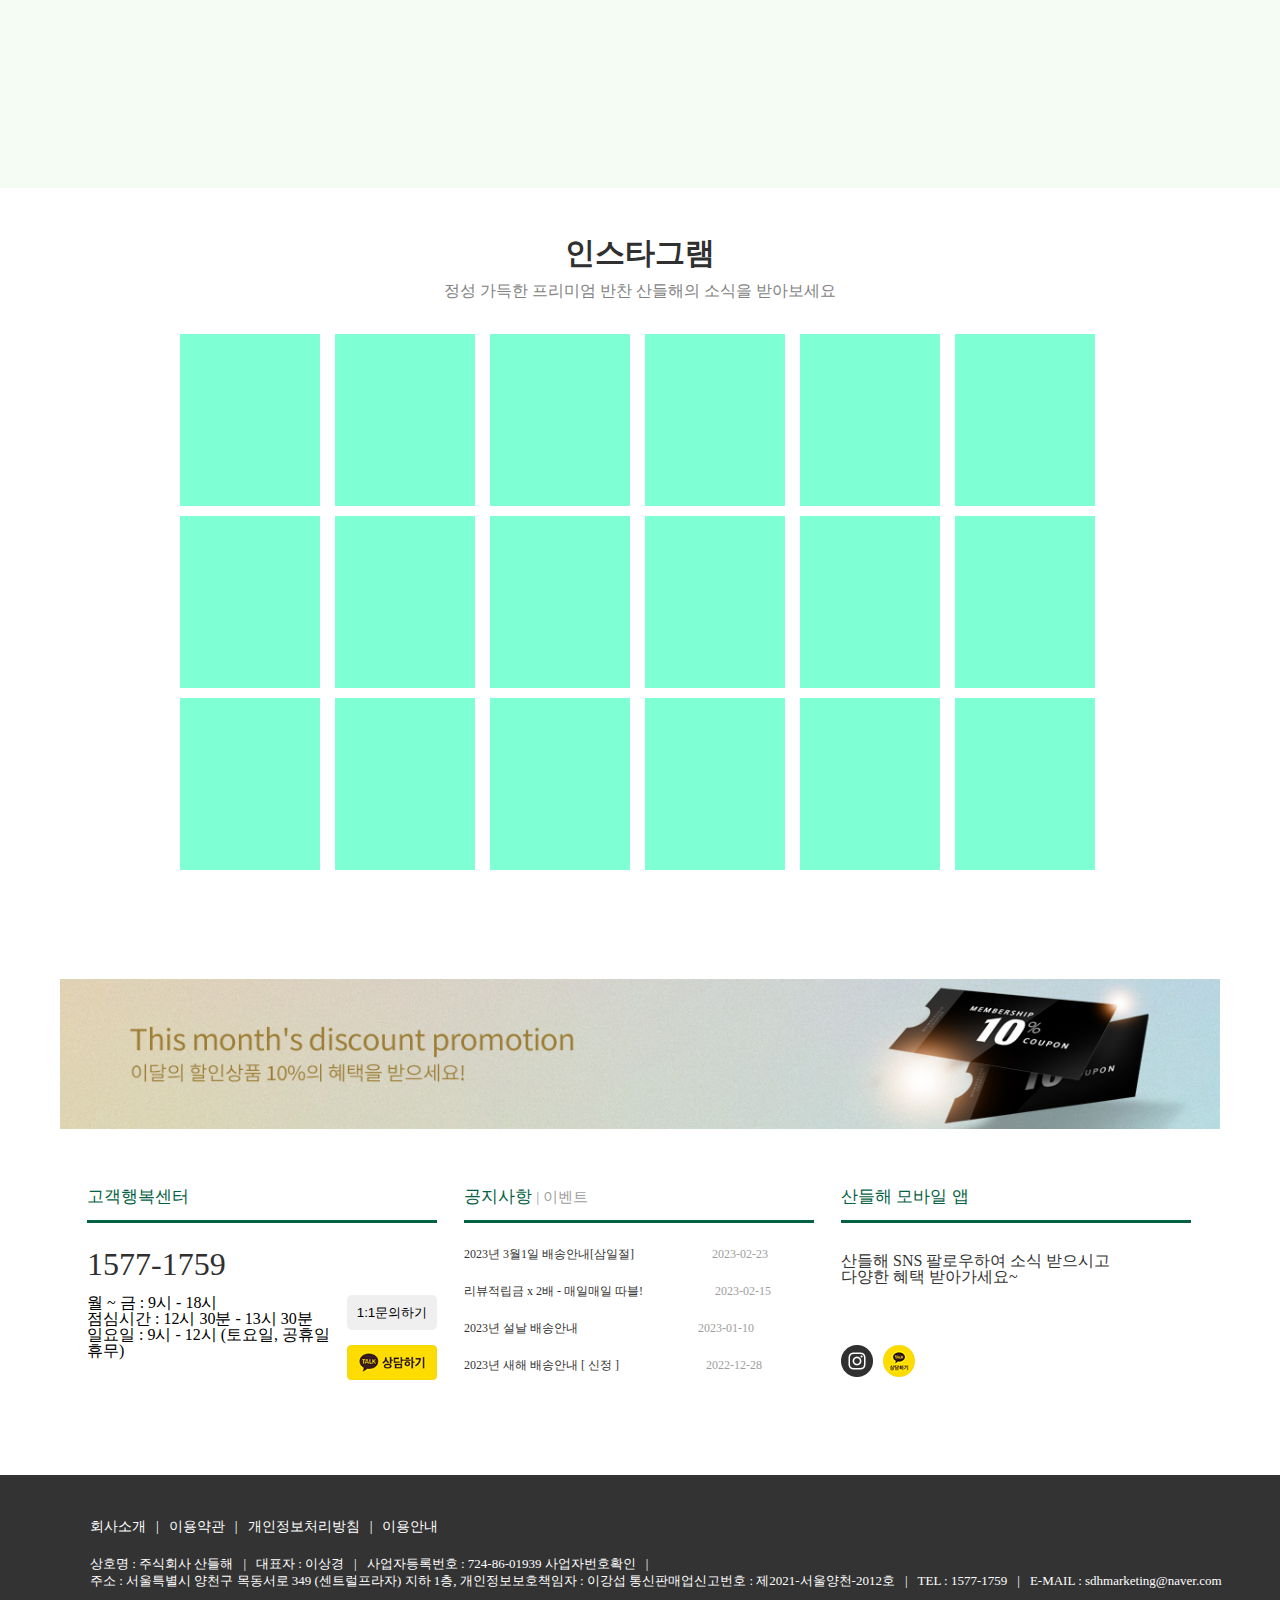
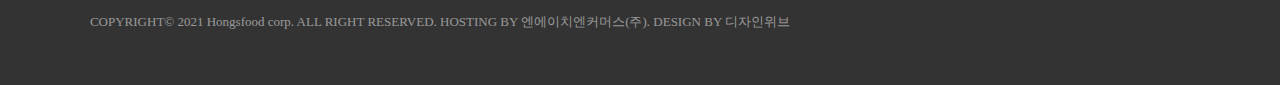
==== commit b2304898: "Update index.html" ====
--- a/index.html
+++ b/index.html
@@ -153,7 +153,7 @@
 
       <div id="list">
         <div id="wpqkfa">
-        <div class="tlqkf">
+        <div class="foodconer">
           
         <div class="foodimg">
           <a href="sub.html"></a>
@@ -175,7 +175,7 @@
         
         </div>
         
-        <div class="tlqkf">
+        <div class="foodconer">
         <div class="foodimg">
         
           <a href="모든반찬.html"></a>
@@ -191,7 +191,7 @@
         </div>
         </div>
         
-        <div class="tlqkf">
+        <div class="foodconer">
         <div class="foodimg">
         
           <a href="sub.html"></a>
@@ -207,7 +207,7 @@
         </div>
         </div>
         
-        <div class="tlqkf">
+        <div class="foodconer">
         <div class="foodimg">
         
           <a href="sub.html"></a>
@@ -223,7 +223,7 @@
         </div>
         </div>
         
-        <div class="tlqkf">
+        <div class="foodconer">
         <div class="foodimg">
         
           <a href="sub.html"></a>
@@ -242,7 +242,7 @@
 
 
 
-        <div class="tlqkf">
+        <div class="foodconer">
           
           <div class="foodimg">
             <a href="sub.html"></a>
@@ -263,7 +263,7 @@
           </div>
           </div>
           
-          <div class="tlqkf">
+          <div class="foodconer">
           <div class="foodimg">
           
             <a href="모든반찬.html"></a>
@@ -279,7 +279,7 @@
           </div>
           </div>
           
-          <div class="tlqkf">
+          <div class="foodconer">
           <div class="foodimg">
           
             <a href="sub.html"></a>
@@ -295,7 +295,7 @@
           </div>
           </div>
           
-          <div class="tlqkf">
+          <div class="foodconer">
           <div class="foodimg">
           
             <a href="sub.html"></a>
@@ -311,7 +311,7 @@
           </div>
           </div>
           
-          <div class="tlqkf">
+          <div class="foodconer">
           <div class="foodimg">
           
             <a href="sub.html"></a>
@@ -330,7 +330,7 @@
 
 
 
-          <div class="tlqkf">
+          <div class="foodconer">
           
             <div class="foodimg">
               <a href="sub.html"></a>
@@ -352,7 +352,7 @@
             
             </div>
             
-            <div class="tlqkf">
+            <div class="foodconer">
             <div class="foodimg">
             
               <a href="모든반찬.html"></a>
@@ -368,7 +368,7 @@
             </div>
             </div>
             
-            <div class="tlqkf">
+            <div class="foodconer">
             <div class="foodimg">
             
               <a href="sub.html"></a>
@@ -384,7 +384,7 @@
             </div>
             </div>
             
-            <div class="tlqkf">
+            <div class="foodconer">
             <div class="foodimg">
             
               <a href="sub.html"></a>
@@ -400,7 +400,7 @@
             </div>
             </div>
             
-            <div class="tlqkf">
+            <div class="foodconer">
             <div class="foodimg">
             
               <a href="sub.html"></a>
@@ -421,7 +421,7 @@
 
 
 
-            <div class="tlqkf">
+            <div class="foodconer">
           
               <div class="foodimg">
                 <a href="sub.html"></a>
@@ -442,7 +442,7 @@
               </div>
               </div>
               
-              <div class="tlqkf">
+              <div class="foodconer">
               <div class="foodimg">
                 <a href="모든반찬.html"></a>
                 <div class="text">
@@ -456,7 +456,7 @@
               </div>
               </div>
               
-              <div class="tlqkf">
+              <div class="foodconer">
               <div class="foodimg">
                 <a href="sub.html"></a>
                 <div class="text">
@@ -470,7 +470,7 @@
               </div>
               </div>
               
-              <div class="tlqkf">
+              <div class="foodconer">
               <div class="foodimg">
                 <a href="sub.html"></a>
                 <div class="text">
@@ -485,7 +485,7 @@
               </div>
               
               
-              <div class="tlqkf">
+              <div class="foodconer">
               <div class="foodimg">
                 <a href="sub.html"></a>
                 <div class="text">
@@ -500,7 +500,7 @@
               </div>
 
 
-              <div class="tlqkf">
+              <div class="foodconer">
           
                 <div class="foodimg">
                   <a href="sub.html"></a>
@@ -522,7 +522,7 @@
                 
                 </div>
                 
-                <div class="tlqkf">
+                <div class="foodconer">
                 <div class="foodimg">
                 
                   <a href="모든반찬.html"></a>
@@ -538,7 +538,7 @@
                 </div>
                 </div>
                 
-                <div class="tlqkf">
+                <div class="foodconer">
                 <div class="foodimg">
                 
                   <a href="sub.html"></a>
@@ -554,7 +554,7 @@
                 </div>
                 </div>
                 
-                <div class="tlqkf">
+                <div class="foodconer">
                 <div class="foodimg">
                 
                   <a href="sub.html"></a>
@@ -571,7 +571,7 @@
                 </div>
                 
                 
-                <div class="tlqkf">
+                <div class="foodconer">
                 <div class="foodimg">
                 
                   <a href="sub.html"></a>
@@ -590,7 +590,7 @@
 
 
 
-        <div class="tlqkf">
+        <div class="foodconer">
           
           <div class="foodimg">
             <a href="sub.html"></a>
@@ -612,7 +612,7 @@
           
           </div>
           
-          <div class="tlqkf">
+          <div class="foodconer">
           <div class="foodimg">
           
             <a href="모든반찬.html"></a>
@@ -628,7 +628,7 @@
           </div>
           </div>
           
-          <div class="tlqkf">
+          <div class="foodconer">
           <div class="foodimg">
           
             <a href="sub.html"></a>
@@ -644,7 +644,7 @@
           </div>
           </div>
           
-          <div class="tlqkf">
+          <div class="foodconer">
           <div class="foodimg">
           
             <a href="sub.html"></a>
@@ -661,7 +661,7 @@
           </div>
           
           
-          <div class="tlqkf">
+          <div class="foodconer">
           <div class="foodimg">
           
             <a href="sub.html"></a>
@@ -680,7 +680,7 @@
 
 
 
-          <div class="tlqkf">
+          <div class="foodconer">
           
             <div class="foodimg">
               <a href="sub.html"></a>
@@ -702,7 +702,7 @@
             
             </div>
             
-            <div class="tlqkf">
+            <div class="foodconer">
             <div class="foodimg">
             
               <a href="모든반찬.html"></a>
@@ -718,7 +718,7 @@
             </div>
             </div>
             
-            <div class="tlqkf">
+            <div class="foodconer">
             <div class="foodimg">
             
               <a href="sub.html"></a>
@@ -734,7 +734,7 @@
             </div>
             </div>
             
-            <div class="tlqkf">
+            <div class="foodconer">
             <div class="foodimg">
             
               <a href="sub.html"></a>
@@ -751,7 +751,7 @@
             </div>
             
             
-            <div class="tlqkf">
+            <div class="foodconer">
             <div class="foodimg">
             
               <a href="sub.html"></a>
@@ -1271,10 +1271,10 @@
         
         <div class="www">
           <ul>
-            <li class="tlqkf"><a href="sub.html"> <pre>2023년 3월1일 배송안내[삼일절]                          <span>2023-02-23</span></pre> </a> </li>
-            <li class="tlqkf"><a href="sub.html"> <pre>리뷰적립금 x 2배 - 매일매일 따블!                        <span>2023-02-15</span></pre></a></li>
-            <li class="tlqkf"><a href="sub.html"> <pre>2023년 설날 배송안내                                        <span>2023-01-10</span></pre></a></li>
-            <li class="tlqkf"><a href="sub.html"> <pre>2023년 새해 배송안내 [ 신정 ]                             <span>2022-12-28</span></pre></a></li>
+            <li class="foodconer"><a href="sub.html"> <pre>2023년 3월1일 배송안내[삼일절]                          <span>2023-02-23</span></pre> </a> </li>
+            <li class="foodconer"><a href="sub.html"> <pre>리뷰적립금 x 2배 - 매일매일 따블!                        <span>2023-02-15</span></pre></a></li>
+            <li class="foodconer"><a href="sub.html"> <pre>2023년 설날 배송안내                                        <span>2023-01-10</span></pre></a></li>
+            <li class="foodconer"><a href="sub.html"> <pre>2023년 새해 배송안내 [ 신정 ]                             <span>2022-12-28</span></pre></a></li>
           </ul>
         </div>
       </div>
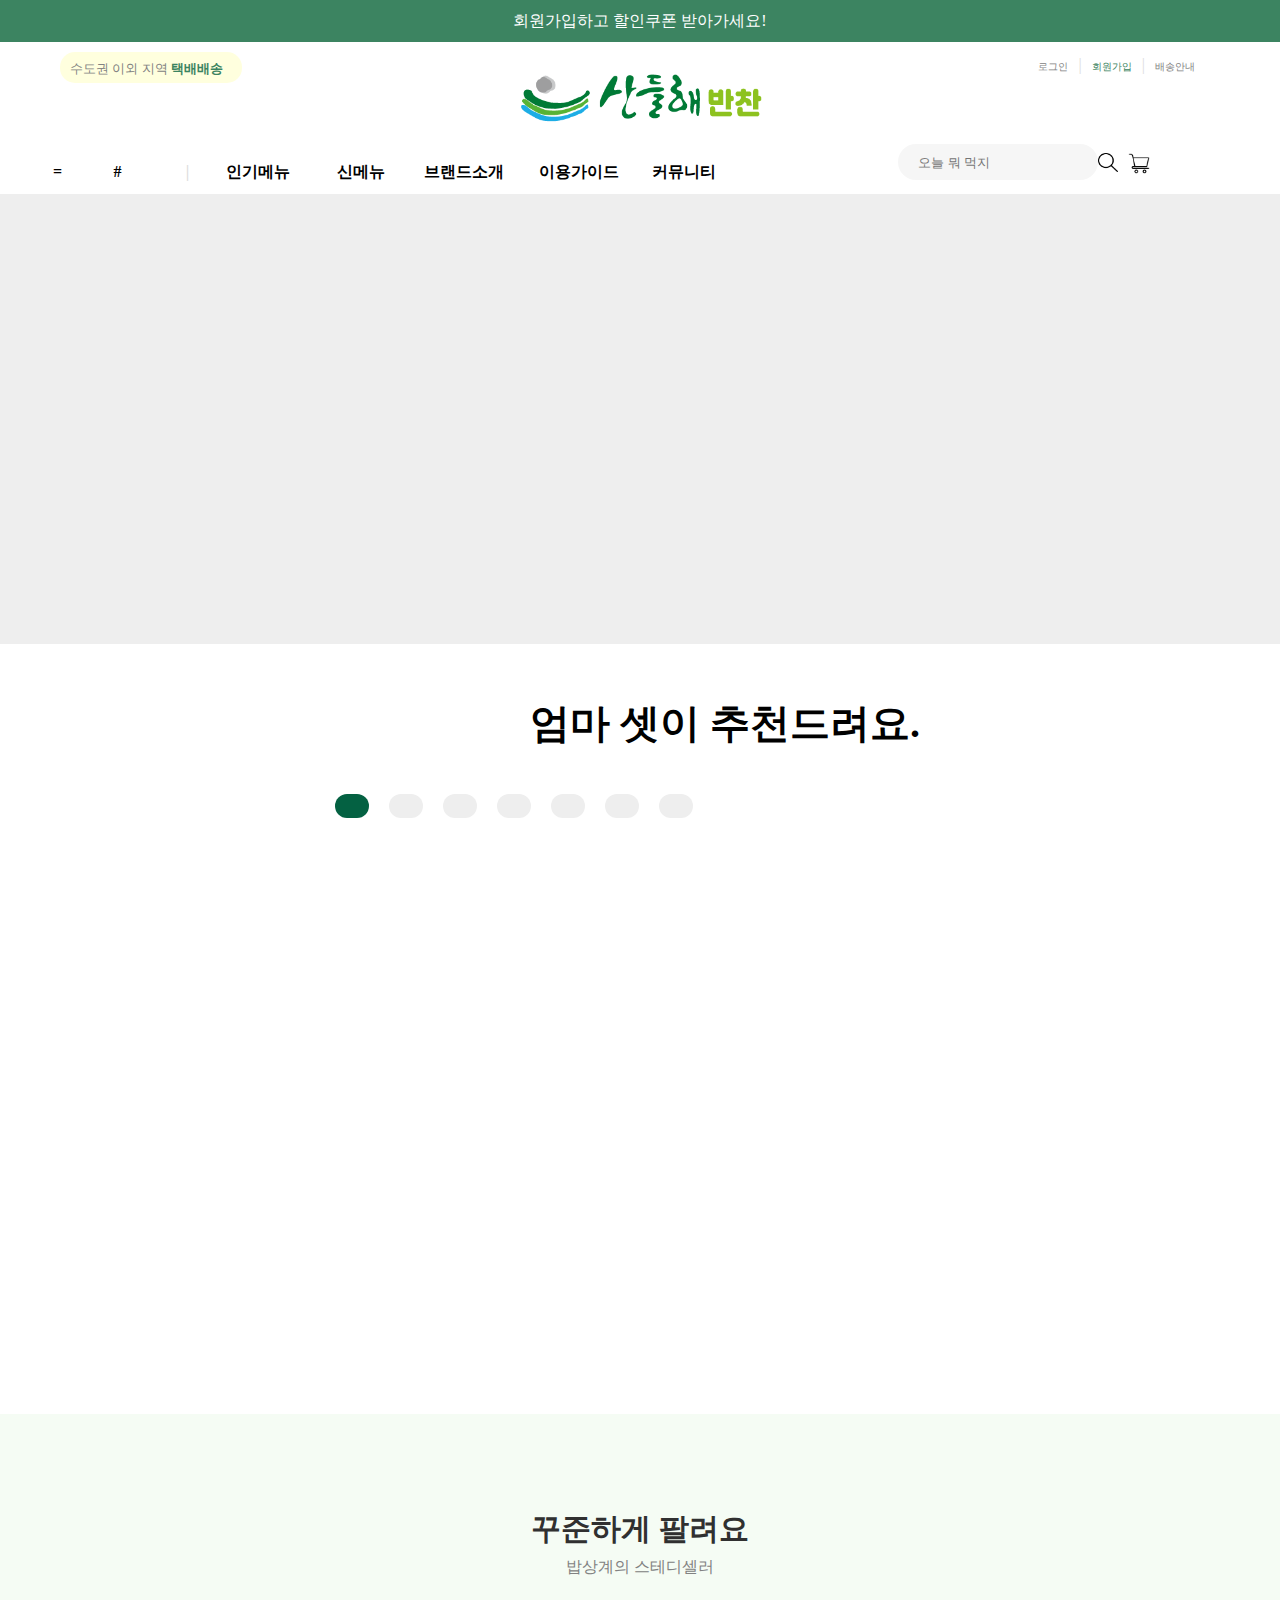
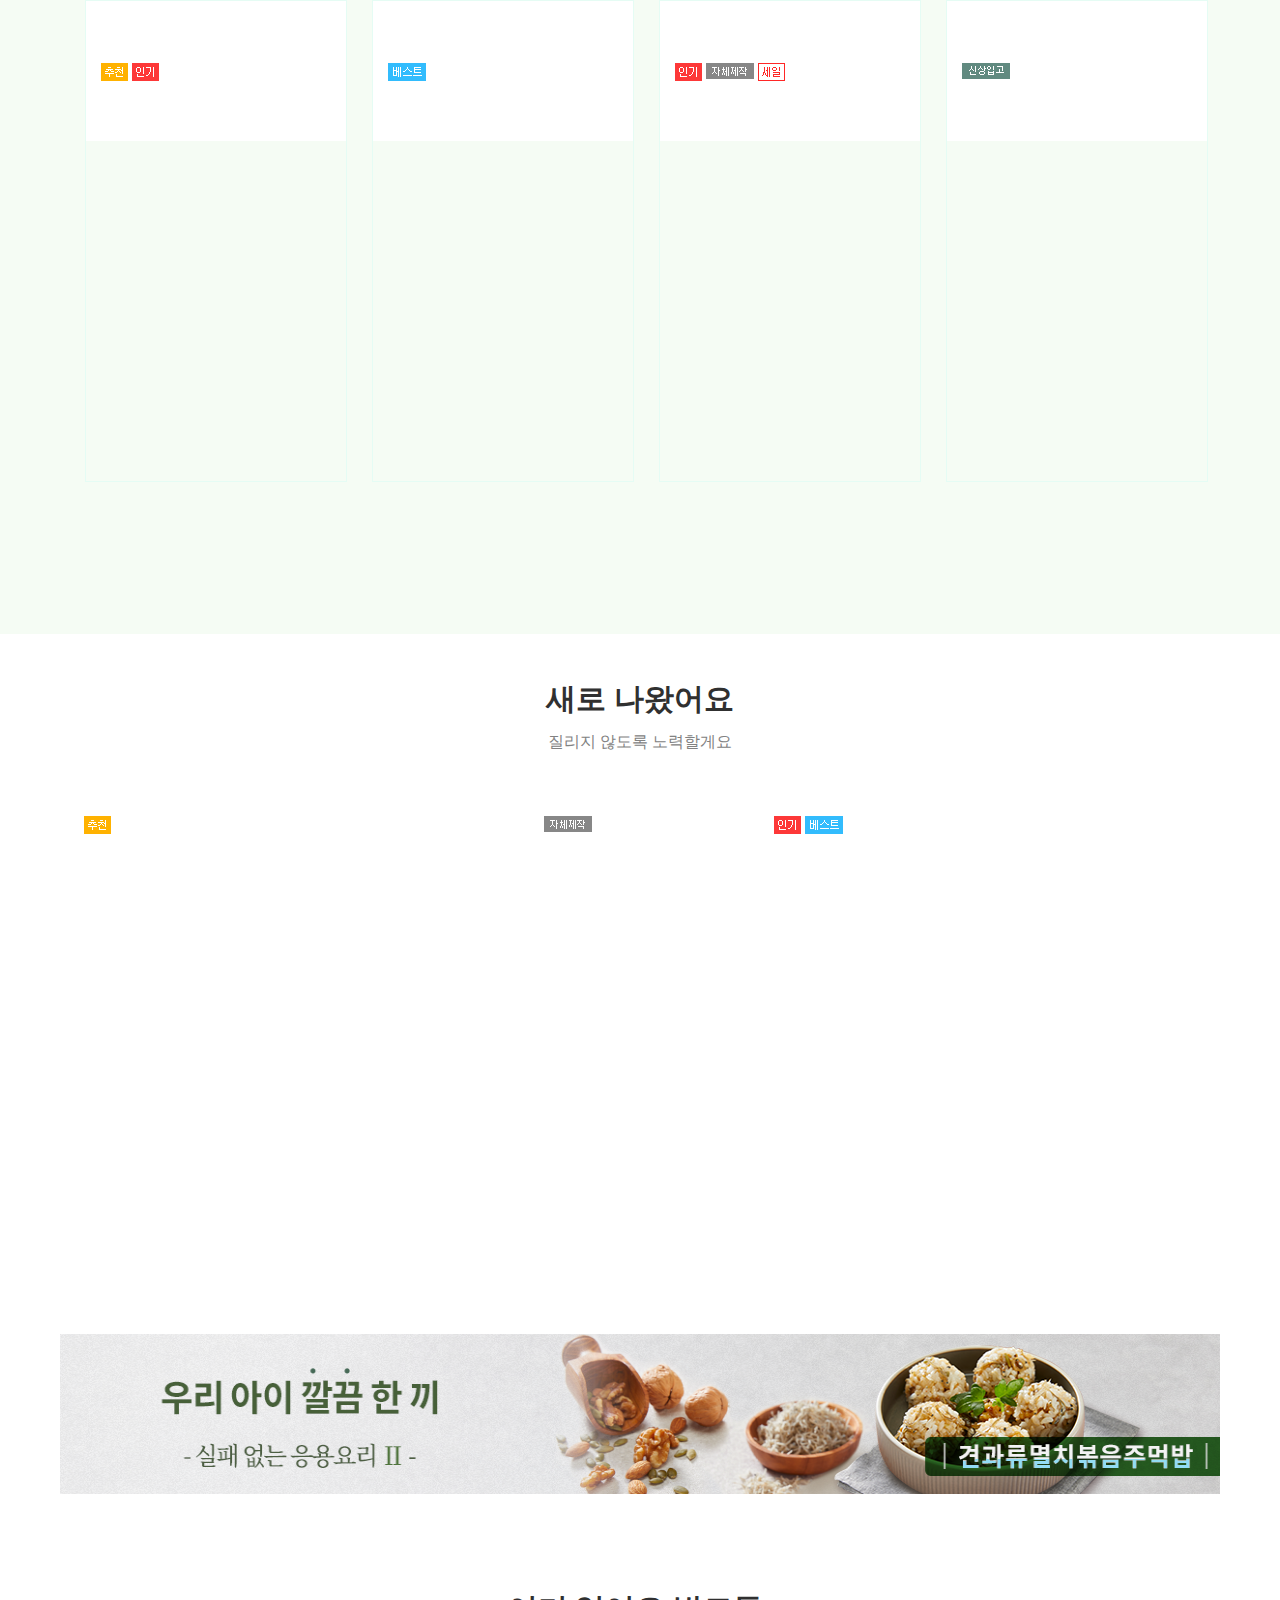
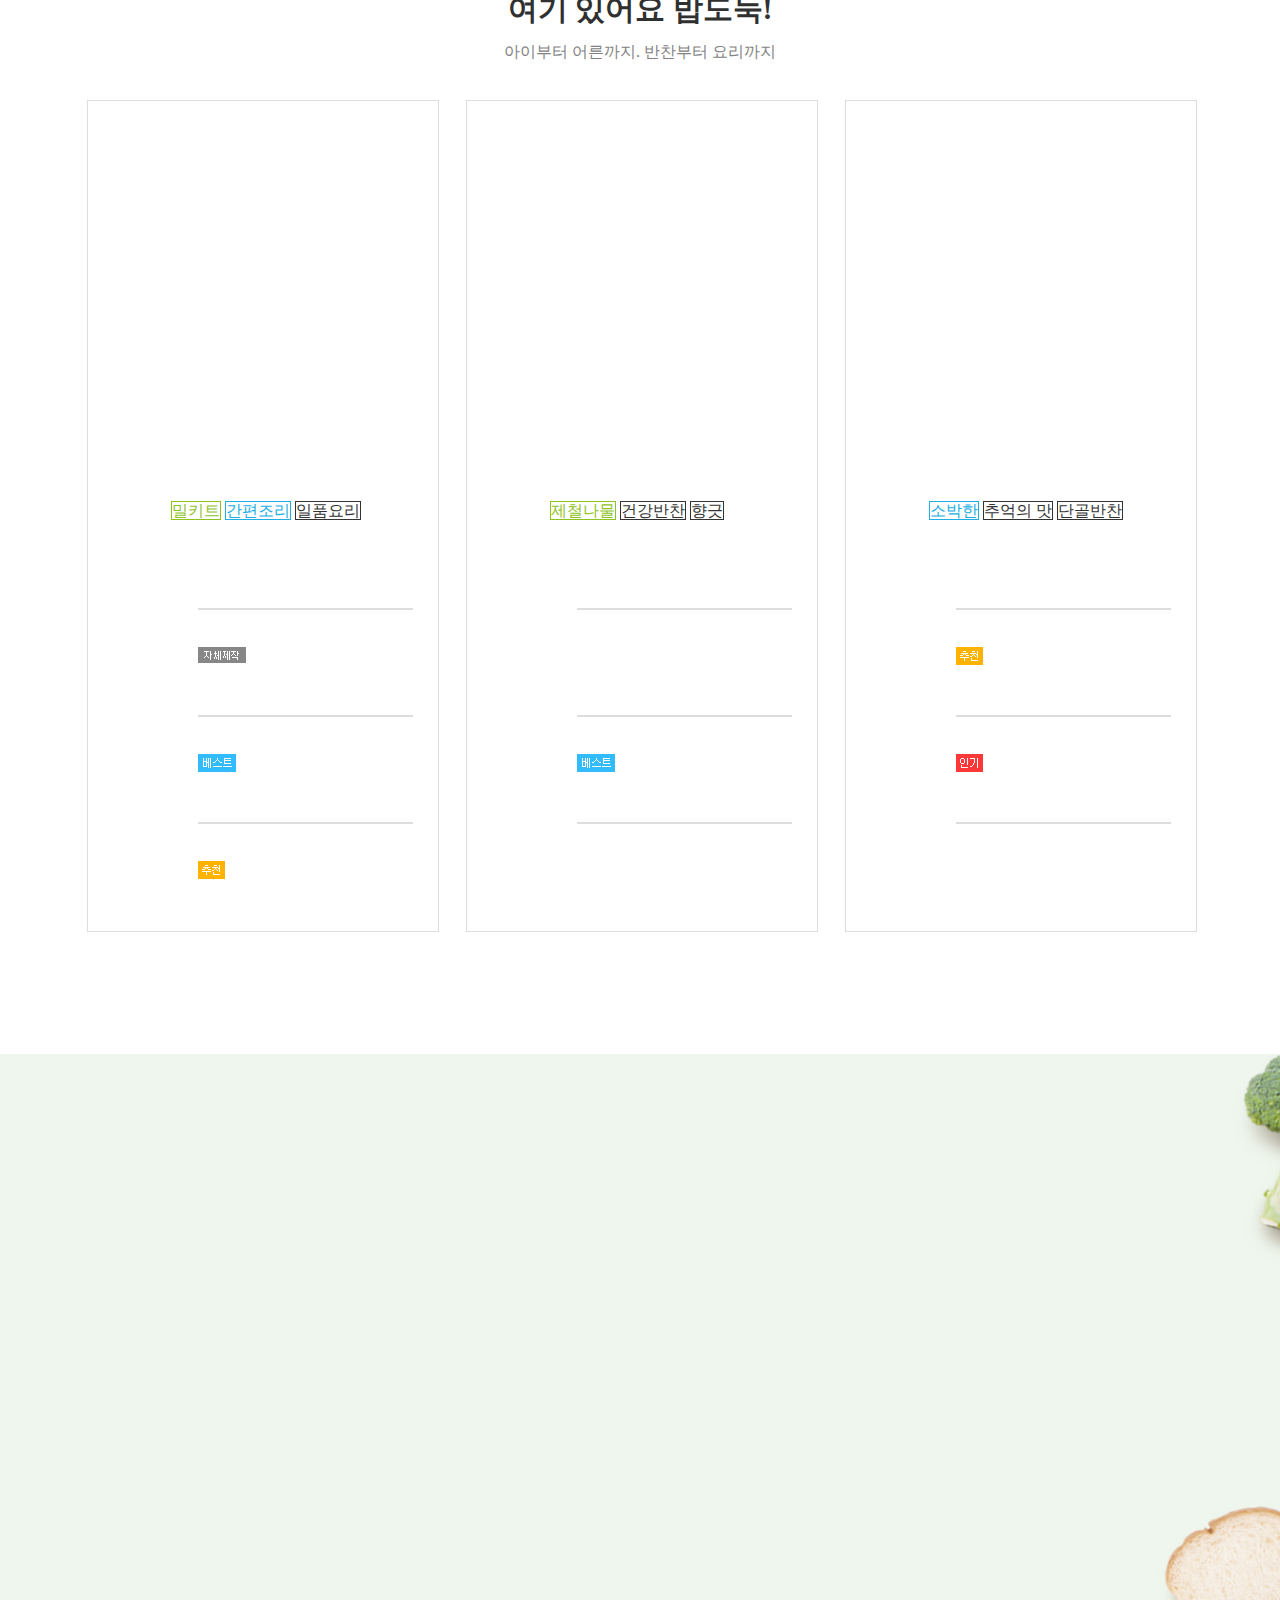
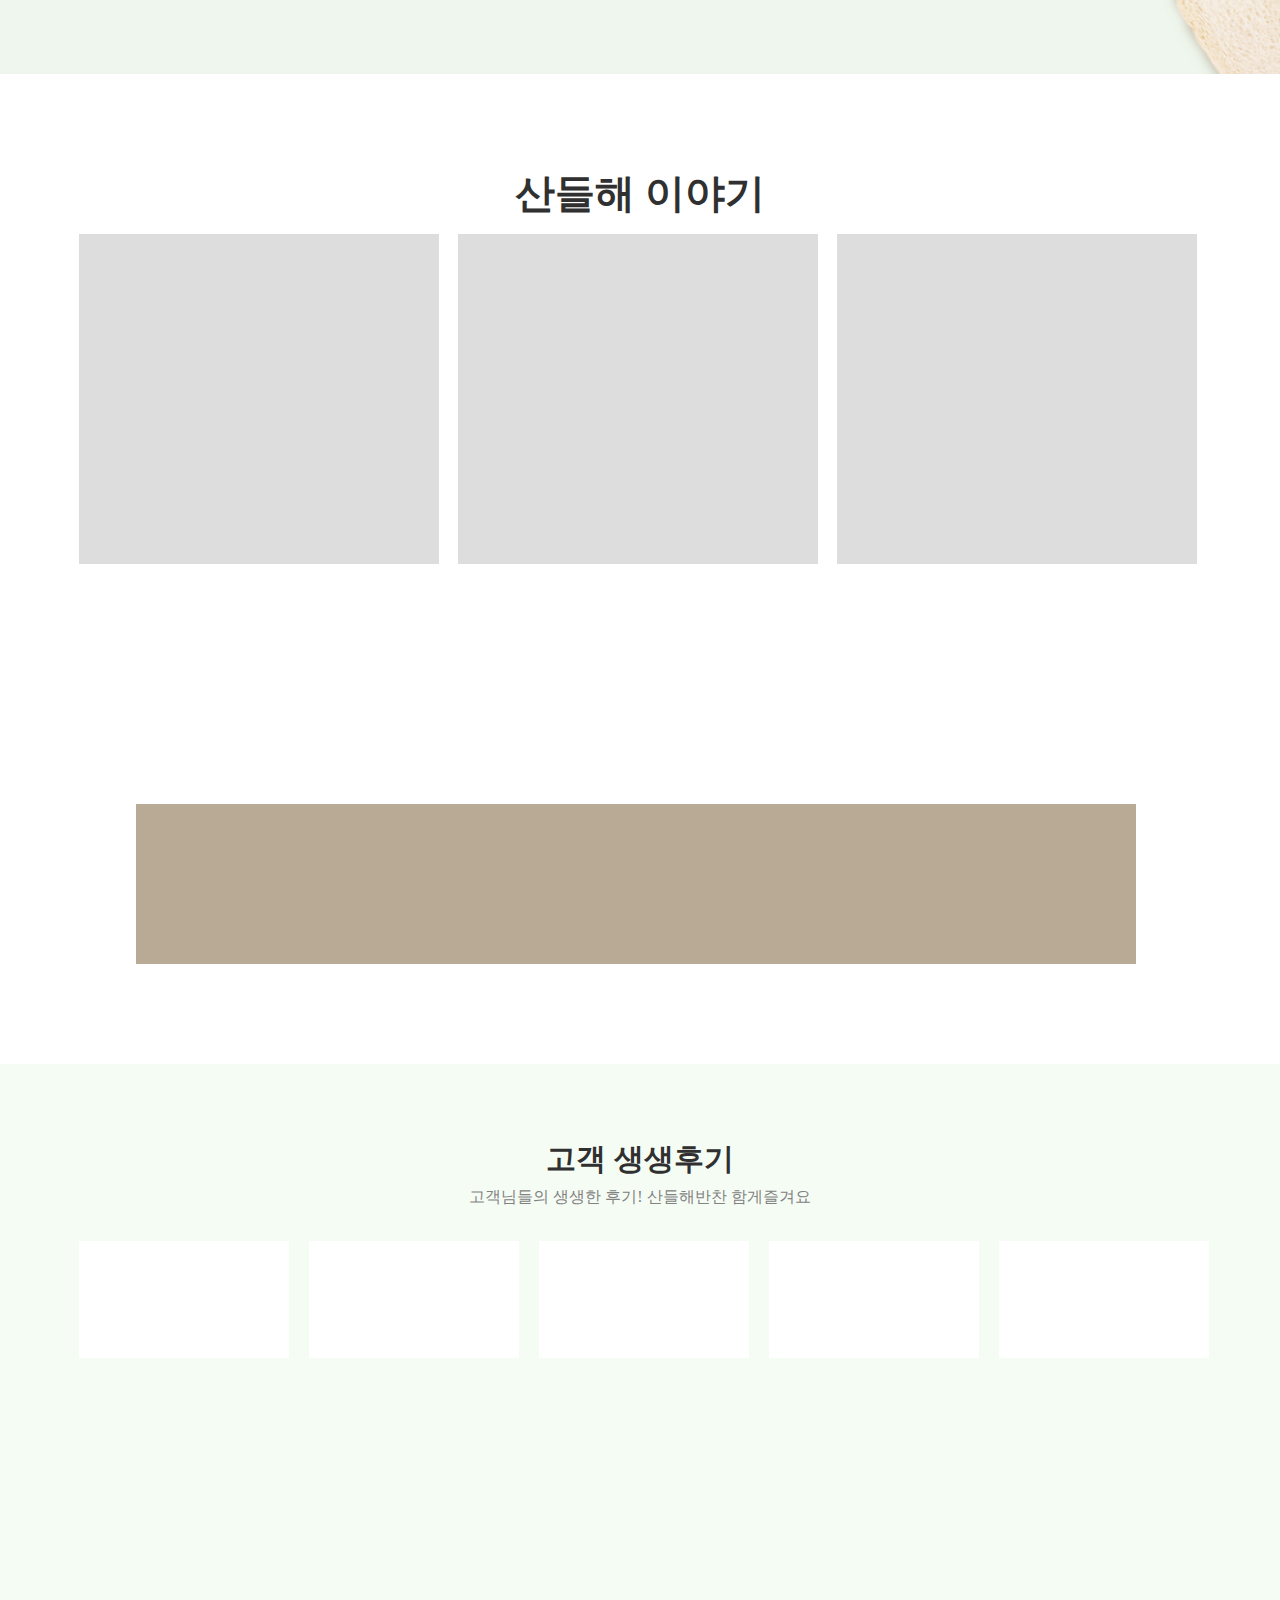
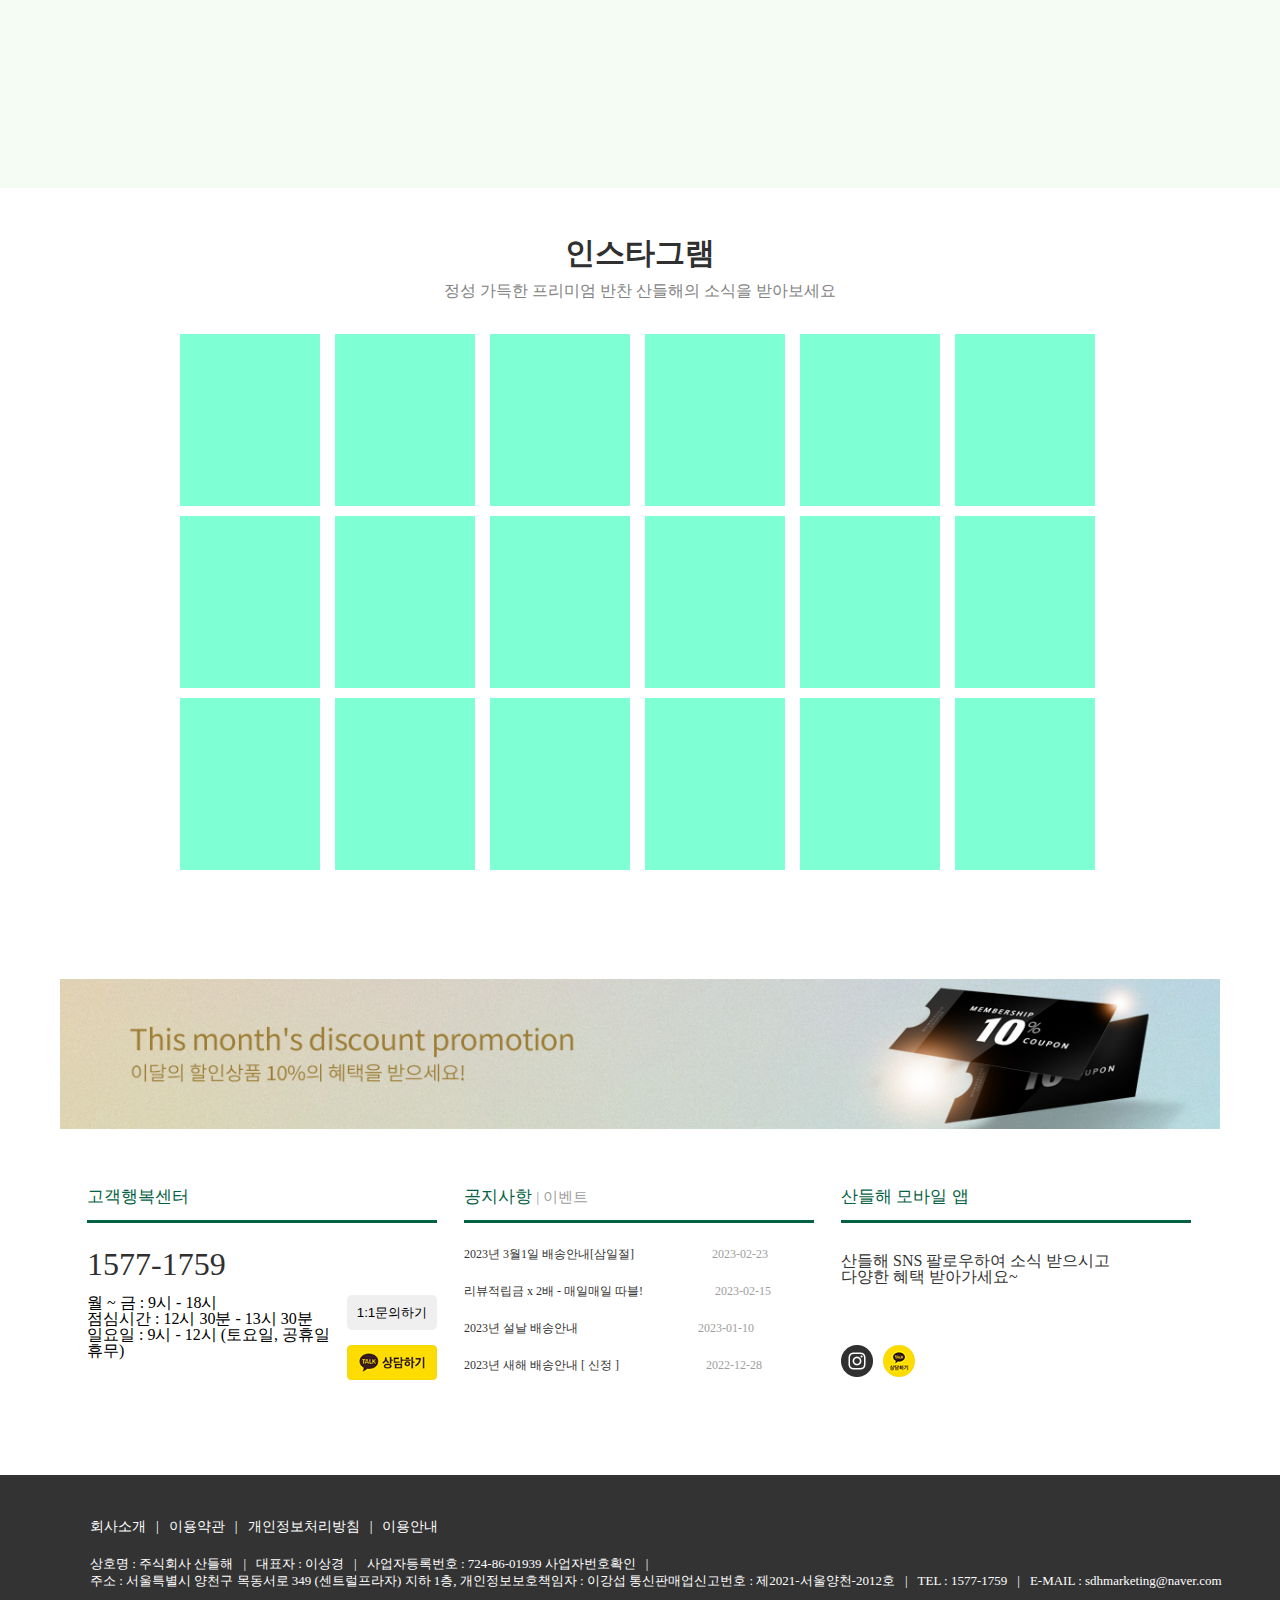
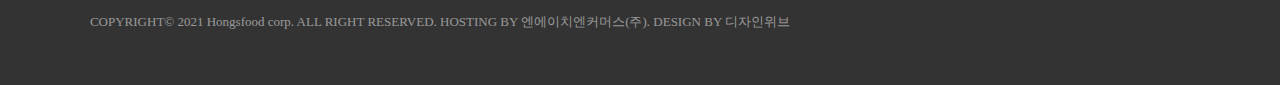
==== commit ecea8d75: "Update index.html" ====
--- a/index.html
+++ b/index.html
@@ -55,7 +55,7 @@
     <nav>
       <ul class="rs">
         <li><a href="#">=</a></li>
-        <li class="wpqkf"><a href="모든반찬.html" target="_self">모든반찬</a>
+        <li class="wpqkf"><a href="#.html" target="_self">#</a>
           <ul class="sub">
             <li class="top"></li>
             <li><a href=""></a></li>
@@ -73,7 +73,7 @@
 
         <li class="wpqkf"><a href="sub.html">인기메뉴</a></li>
 
-        <li class="wpqkf"><a href="모든반찬.html">신메뉴</a></li>
+        <li class="wpqkf"><a href="#.html">신메뉴</a></li>
 
         <li class="wpqkf"><a href="sub.html">브랜드소개</a>
           <ul class="sub">
@@ -178,7 +178,7 @@
         <div class="foodconer">
         <div class="foodimg">
         
-          <a href="모든반찬.html"></a>
+          <a href="#.html"></a>
         
           <div class="text">
             <div class="icon">
@@ -266,7 +266,7 @@
           <div class="foodconer">
           <div class="foodimg">
           
-            <a href="모든반찬.html"></a>
+            <a href="#.html"></a>
           
             <div class="text">
               <div class="icon">
@@ -355,7 +355,7 @@
             <div class="foodconer">
             <div class="foodimg">
             
-              <a href="모든반찬.html"></a>
+              <a href="#.html"></a>
             
               <div class="text">
                 <div class="icon">
@@ -444,7 +444,7 @@
               
               <div class="foodconer">
               <div class="foodimg">
-                <a href="모든반찬.html"></a>
+                <a href="#.html"></a>
                 <div class="text">
                   <div class="icon">
                     <a href="sub.html"></a>
@@ -525,7 +525,7 @@
                 <div class="foodconer">
                 <div class="foodimg">
                 
-                  <a href="모든반찬.html"></a>
+                  <a href="#.html"></a>
                 
                   <div class="text">
                     <div class="icon">
@@ -615,7 +615,7 @@
           <div class="foodconer">
           <div class="foodimg">
           
-            <a href="모든반찬.html"></a>
+            <a href="#.html"></a>
           
             <div class="text">
               <div class="icon">
@@ -705,7 +705,7 @@
             <div class="foodconer">
             <div class="foodimg">
             
-              <a href="모든반찬.html"></a>
+              <a href="#.html"></a>
             
               <div class="text">
                 <div class="icon">
@@ -819,7 +819,7 @@
           <a href="sub.html"></a>
           <div class="text2">
             <div class="icon2">
-              <a href="모든반찬.html"></a>
+              <a href="#.html"></a>
             </div>
             <a href="sub.html"><h5></h5></a>
             <p></p>
--- a/css/common.css
+++ b/css/common.css
@@ -52,7 +52,7 @@
       #footer2 > .ww > .www > ul > li {text-decoration:none;}
       #footer2 > .ww > .www > ul > li > a > pre {font-size:12px; margin:25px 0px 0px 0px; color:#333;}
       #footer2 > .ww > .www > ul > li > a > pre > span {color:#9e9e9e}
-      #footer2 > .ww > .www > ul > .tlqkf {margin:20px 0px 0px 0px; font-size:14px; color: #333;}
+      #footer2 > .ww > .www > ul > .foodconer {margin:20px 0px 0px 0px; font-size:14px; color: #333;}
       #footer2 > .ww > .www > h2 {font-size:16px; color:#333; padding:30px 0px 0px; }
       #footer2 > .ww > .www > a > img {float: right; width: 90px; height:35px; margin:50px 0px 0px 0px; }
       #footer2 > .ww > .www > .wwww > a > button {float: right; width: 90px; height:35px; margin:0px -90px 10px 10px; border-radius:5px; border: 1px;}
--- a/css/main.css
+++ b/css/main.css
@@ -24,19 +24,19 @@
  .menu > ul > li:nth-of-type(1) {background-color: #046142; color: #fff;}
  #list {width:1160px; height:441px; margin:0 auto; padding:36px 0px 0px; overflow: hidden;} 
  #list > #wpqkfa {width: 8100px; height: 441px; float: left;}
- #list > #wpqkfa > .tlqkf > .foodimg {width:210px; height:280px; float:left; margin:0px 0px 0px 0px;}
- #list > #wpqkfa > .tlqkf > .foodimg > a > img {width:100%; height:280px;}
- #list > #wpqkfa > .tlqkf {width:210px; height:415px; float: left; margin:0px 0px 0px 18px; border:1px solid #fff;}
- #list > #wpqkfa > .tlqkf:hover {box-shadow: 4px 4px 4px;color: #eee; opacity: 0.9; transition: 0.2s; border-radius:7px; border:1px solid #eee;}
- #list > #wpqkfa > .tlqkf > .foodimg >.text {width:210px; height:125px; float:left; margin:0px 0px 0px 0px; padding:12px 0px 0px;}
- #list > #wpqkfa > .tlqkf > .foodimg >.text > a {text-decoration:none;}
- #list > #wpqkfa > .tlqkf > .foodimg >.text > a > h5 {font-size:13px; color:#303030; font-weight: bold; margin:0px 0px 0px 5px;} 
- #list > #wpqkfa > .tlqkf > .foodimg >.text > p {font-size:27px; color:#046142; padding:15px 5px 0px;}
- #list > #wpqkfa > .tlqkf > .foodimg >.text > p > span {font-size:20px;}
- #list > #wpqkfa > .tlqkf > .foodimg >.text > h6 {font-size:13px; padding:15px 5px 0px; color:#828282;}
- #list > #wpqkfa > .tlqkf > .foodimg >.text > .icon {float:right; margin:-5px 5px 0px 0px;}
- #list > #wpqkfa > .tlqkf > .foodimg >.text > .icon > a > img {width:20px; height:20px; border: 1px solid #424242; border-radius:20px; padding:3px;}
- #list > #wpqkfa > .tlqkf > .foodimg >.text > .smallimg {margin:10px 0px 0px 5px;}
+ #list > #wpqkfa > .foodconer > .foodimg {width:210px; height:280px; float:left; margin:0px 0px 0px 0px;}
+ #list > #wpqkfa > .foodconer > .foodimg > a > img {width:100%; height:280px;}
+ #list > #wpqkfa > .foodconer {width:210px; height:415px; float: left; margin:0px 0px 0px 18px; border:1px solid #fff;}
+ #list > #wpqkfa > .foodconer:hover {box-shadow: 4px 4px 4px;color: #eee; opacity: 0.9; transition: 0.2s; border-radius:7px; border:1px solid #eee;}
+ #list > #wpqkfa > .foodconer > .foodimg >.text {width:210px; height:125px; float:left; margin:0px 0px 0px 0px; padding:12px 0px 0px;}
+ #list > #wpqkfa > .foodconer > .foodimg >.text > a {text-decoration:none;}
+ #list > #wpqkfa > .foodconer > .foodimg >.text > a > h5 {font-size:13px; color:#303030; font-weight: bold; margin:0px 0px 0px 5px;} 
+ #list > #wpqkfa > .foodconer > .foodimg >.text > p {font-size:27px; color:#046142; padding:15px 5px 0px;}
+ #list > #wpqkfa > .foodconer > .foodimg >.text > p > span {font-size:20px;}
+ #list > #wpqkfa > .foodconer > .foodimg >.text > h6 {font-size:13px; padding:15px 5px 0px; color:#828282;}
+ #list > #wpqkfa > .foodconer > .foodimg >.text > .icon {float:right; margin:-5px 5px 0px 0px;}
+ #list > #wpqkfa > .foodconer > .foodimg >.text > .icon > a > img {width:20px; height:20px; border: 1px solid #424242; border-radius:20px; padding:3px;}
+ #list > #wpqkfa > .foodconer > .foodimg >.text > .smallimg {margin:10px 0px 0px 5px;}
 
 
  /*꾸준하게 팔려요*/
